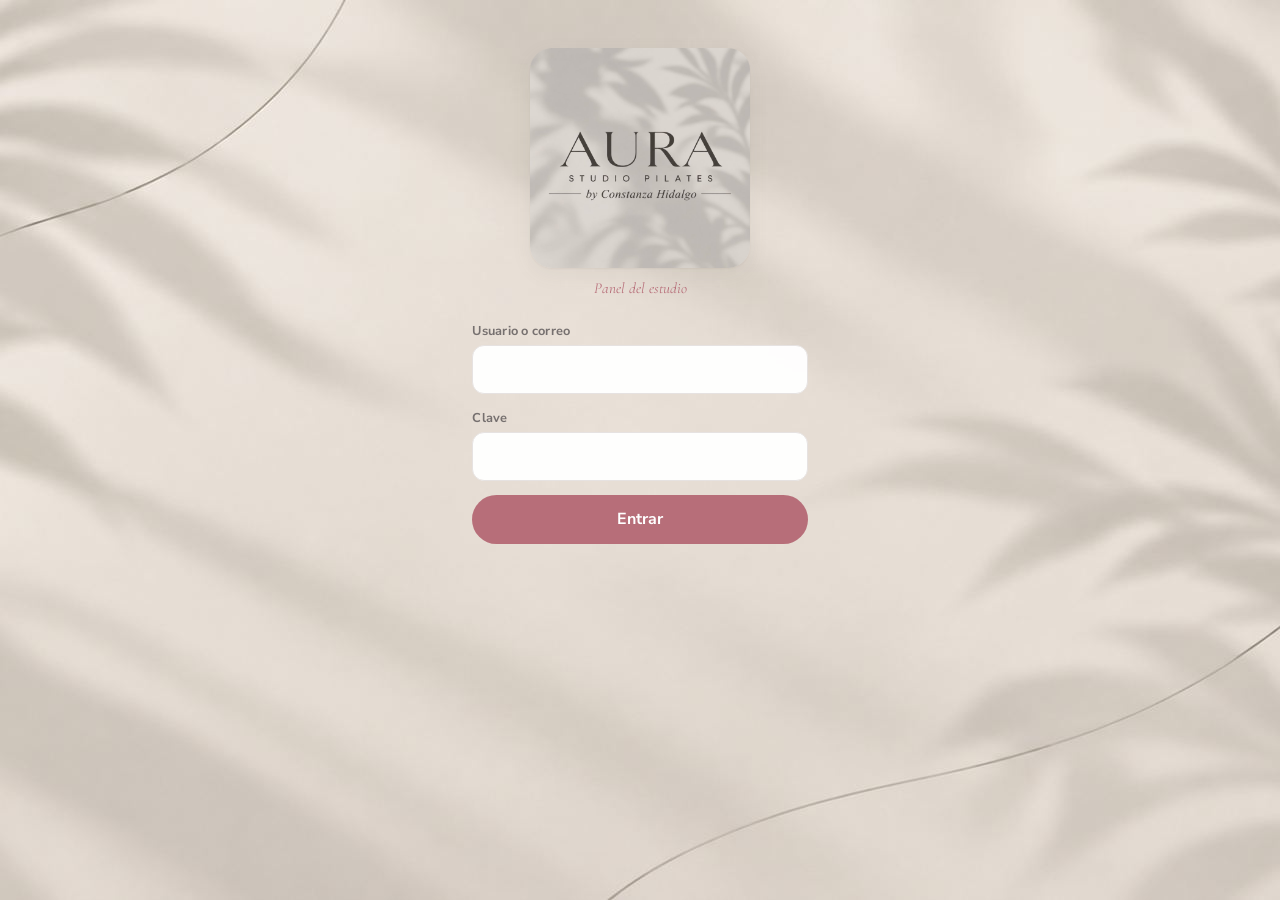
==== panel.html @ 15511e17 "Add files via upload" ====
<!DOCTYPE html>
<html lang="es">
<head>
<meta charset="utf-8">
<meta name="viewport" content="width=device-width, initial-scale=1, viewport-fit=cover">
<title>Panel · Aura Studio Pilates</title>
<meta name="theme-color" content="#B76E79">
<meta name="robots" content="noindex">
<link rel="icon" href="icon-192.png">
<link rel="apple-touch-icon" href="apple-touch-icon.png">
<link rel="preconnect" href="https://fonts.googleapis.com">
<link href="https://fonts.googleapis.com/css2?family=Cormorant+Garamond:ital,wght@0,500;0,600;1,500&family=Nunito+Sans:opsz,wght@6..12,400;6..12,700;6..12,800&display=swap" rel="stylesheet">
<link rel="stylesheet" href="aura.css">
<style>
  .barra-sup { background: #fff; border-bottom: 1px solid var(--linea); position: sticky; top: 0; z-index: 10; }
  .barra-sup .in { max-width: 1040px; margin: 0 auto; display: flex; align-items: center; gap: .8rem; padding: .6rem 1.1rem; }
  .barra-sup .marca { text-align: left; flex: none; }
  .barra-sup .marca .aura { font-size: 1.3rem; padding-left: 0; }
  .barra-sup .marca .studio { font-size: .48rem; padding-left: 0; }
  .pestanas { display: flex; gap: .2rem; margin-left: auto; overflow-x: auto; scrollbar-width: none; }
  .pestanas::-webkit-scrollbar { display: none; }
  .pestanas button { border: 0; background: none; padding: .5rem .8rem; border-radius: 999px; font-weight: 800; color: var(--suave); cursor: pointer; white-space: nowrap; }
  .pestanas button.activo { background: var(--lavanda); color: var(--morado-osc); }
  .cuerpo { max-width: 1040px; margin: 0 auto; padding: 1.1rem 1.1rem 3rem; }
  .nav-dia { display: flex; align-items: center; gap: .6rem; margin-bottom: 1rem; flex-wrap: wrap; }
  .nav-dia h1 { font-size: 1.8rem; flex: 1; min-width: 200px; }
  .redondo { width: 40px; height: 40px; border-radius: 50%; border: 0; background: #fff; box-shadow: var(--sombra); cursor: pointer; font-size: 1.1rem; color: var(--morado); }
  .resumen { display: grid; grid-template-columns: repeat(auto-fit, minmax(150px, 1fr)); gap: .7rem; margin-bottom: 1.1rem; }
  .resumen .tarjeta { padding: .9rem 1rem; }
  .resumen .n { font-family: var(--serif); font-size: 1.9rem; font-weight: 600; line-height: 1.05; color: var(--morado); }
  .resumen .n.neg { color: var(--alerta); }
  .resumen .t { font-size: .78rem; color: var(--suave); font-weight: 700; }
  .grilla { display: grid; grid-template-columns: repeat(auto-fill, minmax(300px, 1fr)); gap: .9rem; }
  .cl-cab { display: flex; justify-content: space-between; align-items: center; margin-bottom: .6rem; }
  .cl-cab .h { font-family: var(--serif); font-size: 1.5rem; font-weight: 600; }
  .persona { display: flex; align-items: center; gap: .6rem; padding: .6rem 0; border-top: 1px solid var(--linea); }
  .persona .datos { flex: 1; min-width: 0; }
  .persona .nom { font-weight: 800; font-size: .92rem; cursor: pointer; }
  .persona .flags { display: flex; flex-wrap: wrap; gap: .25rem; margin-top: .2rem; }
  .asis { display: flex; gap: .25rem; }
  .asis button { width: 34px; height: 34px; border-radius: 10px; border: 1.5px solid var(--linea); background: #fff; cursor: pointer; font-weight: 800; color: var(--suave); }
  .asis button.si.on { background: var(--salvia); border-color: var(--salvia); color: #fff; }
  .asis button.no.on { background: var(--alerta); border-color: var(--alerta); color: #fff; }
  .persona.tardia { opacity: .55; }
  .mini { font-size: .8rem; color: var(--suave); }
  .acciones { display: flex; gap: .4rem; flex-wrap: wrap; margin-top: .7rem; }
  .barra-acc { display: flex; gap: .5rem; flex-wrap: wrap; margin-bottom: 1rem; }
  .buscar { display: flex; gap: .6rem; margin-bottom: 1rem; }
  table.tabla { width: 100%; border-collapse: collapse; background: #fff; border-radius: 16px; overflow: hidden; box-shadow: var(--sombra); font-size: .9rem; }
  .tabla th { text-align: left; font-size: .72rem; letter-spacing: .05em; text-transform: uppercase; color: var(--suave); padding: .7rem .8rem; background: #FAF9F9; }
  .tabla td { padding: .65rem .8rem; border-top: 1px solid var(--linea); vertical-align: middle; }
  .tabla td.num, .tabla th.num { text-align: right; white-space: nowrap; }
  .tabla tr.fila { cursor: pointer; }
  .tabla tr.fila:hover td { background: #FCF6F7; }
  .tabla .quien { display: flex; align-items: center; gap: .55rem; }
  @media (max-width: 640px) { .tabla .opc { display: none; } .resumen .n { font-size: 1.5rem; } .nav-dia h1 { font-size: 1.5rem; } }
  .entrar { max-width: 380px; margin: 0 auto; padding: 3rem 1.4rem; }
  .modal h3 { font-size: 1.6rem; margin-bottom: .3rem; }
  .modal .sub { color: var(--suave); font-size: .9rem; margin-bottom: 1rem; }
  .dato { display: flex; justify-content: space-between; gap: 1rem; padding: .55rem 0; border-bottom: 1px solid var(--linea); font-size: .9rem; }
  .dato span:first-child { color: var(--suave); }
  .bloque-f { margin-top: 1.1rem; }
  .bloque-f h4, h2.sec { margin: 0 0 .5rem; font-family: var(--sans); font-size: .78rem; letter-spacing: .06em; text-transform: uppercase; color: var(--suave); font-weight: 800; }
  h2.sec { margin: 1.6rem 0 .7rem; }
  .salud { background: #F7E4DE; color: var(--alerta); border-radius: 12px; padding: .6rem .8rem; font-size: .88rem; }
  .dos { display: grid; grid-template-columns: 1fr 1fr; gap: 1rem; }
  @media (max-width: 760px) { .dos { grid-template-columns: 1fr; } }
  .prod { display: flex; gap: .8rem; align-items: center; }
  .prod .img { width: 64px; height: 64px; border-radius: 14px; background: var(--lavanda) center/cover; flex: none; display: grid; place-items: center; color: var(--morado); font-weight: 800; }
  .prod .img.con-foto { color: transparent; }
  .graf { width: 100%; height: auto; display: block; }
  .leyenda { display: flex; gap: 1rem; font-size: .8rem; color: var(--suave); margin-top: .4rem; }
  .leyenda i { display: inline-block; width: 10px; height: 10px; border-radius: 3px; margin-right: .35rem; vertical-align: -1px; }
  .hor-dia { margin-bottom: .9rem; }
  .hor-dia b { display: block; margin-bottom: .35rem; }
  .pill { display: inline-flex; align-items: center; gap: .3rem; background: var(--lavanda); color: var(--morado-osc); border-radius: 999px; padding: .3rem .4rem .3rem .75rem; margin: 0 .3rem .35rem 0; font-weight: 800; font-size: .85rem; }
  .pill button { border: 0; background: rgba(255,255,255,.7); color: var(--alerta); width: 22px; height: 22px; border-radius: 50%; cursor: pointer; font-weight: 800; }
  .soporte-flot { position: fixed; right: 16px; bottom: 16px; z-index: 30; box-shadow: 0 6px 20px rgba(0,0,0,.15); }
  #prev-ig { width: 100%; border-radius: 12px; box-shadow: var(--sombra); }
</style>
<script src="config.js"></script>
<script src="core.js"></script>
<script src="api.js"></script>
<script src="nav.js"></script>
</head>
<body>
<div id="demo" class="banda-demo oculto">Panel de demostración · usuario <b>aura</b> · clave <b>1234</b><button onclick="Aura.reiniciarDemo();salir()">Reiniciar</button></div>

<section id="v-entrar" class="entrar oculto">
  <img src="logo.jpg" alt="Aura Studio Pilates" style="display:block;width:220px;max-width:70%;aspect-ratio:1;object-fit:cover;border-radius:22px;margin:0 auto .8rem;box-shadow:var(--sombra)">
  <div class="marca" style="margin-bottom:1.6rem"><div class="by">Panel del estudio</div></div>
  <form id="f-entrar">
    <label class="campo"><span>Usuario o correo</span><input class="entrada" name="correo" type="text" autocapitalize="none" autocorrect="off" required autocomplete="username"></label>
    <label class="campo"><span>Clave</span><input class="entrada" name="clave" type="password" required autocomplete="current-password"></label>
    <button class="btn bloque">Entrar</button>
  </form>
</section>

<div id="v-app" class="oculto">
  <header class="barra-sup"><div class="in">
    <div class="marca"><div class="aura">AURA</div><div class="studio">STUDIO PILATES</div></div>
    <div class="pestanas">
      <button data-t="dia" onclick="tab('dia')">Clases</button>
      <button data-t="alumnas" onclick="tab('alumnas')">Alumnas</button>
      <button data-t="reportes" onclick="tab('reportes')" class="solo-duena">Reportes</button>
      <button data-t="tienda" onclick="tab('tienda')">Tienda y eventos</button>
      <button data-t="ajustes" onclick="tab('ajustes')" class="solo-duena">Ajustes</button>
      <button onclick="miClave()">Mi clave</button>
      <button onclick="salir()" title="Salir">Salir</button>
    </div>
  </div></header>
  <div class="cuerpo" id="cuerpo"></div>
  <a id="soporte" class="btn ws peq soporte-flot no-print" target="_blank">Soporte de la app</a>
</div>
<div id="toast"></div>

<script>
var TK = 'aura_tk_panel', token = localStorage.getItem(TK) || '', rol = localStorage.getItem(TK + '_rol') || '';
var fecha = null, hoy = null, pub = null, alumnasCache = [], mesSel = null, semanaSel = null;
var MESES_L = ['enero', 'febrero', 'marzo', 'abril', 'mayo', 'junio', 'julio', 'agosto', 'septiembre', 'octubre', 'noviembre', 'diciembre'];
var MESES = ['ene', 'feb', 'mar', 'abr', 'may', 'jun', 'jul', 'ago', 'sep', 'oct', 'nov', 'dic'];
var DIAS_L = ['domingo', 'lunes', 'martes', 'miércoles', 'jueves', 'viernes', 'sábado'];
var DIAS_SEM = ['', 'Lunes', 'Martes', 'Miércoles', 'Jueves', 'Viernes', 'Sábado', 'Domingo'];
var $ = function (s) { return document.querySelector(s); };
function esc(t) { return String(t == null ? '' : t).replace(/[&<>"']/g, function (c) { return { '&': '&amp;', '<': '&lt;', '>': '&gt;', '"': '&quot;', "'": '&#39;' }[c]; }); }
function plata(n) { return (n < 0 ? '-$' : '$') + Math.abs(Number(n) || 0).toLocaleString('es-CL'); }
function dObj(f) { var p = f.split('-'); return new Date(Date.UTC(+p[0], +p[1] - 1, +p[2])); }
function fLarga(f) { var d = dObj(f); return DIAS_L[d.getUTCDay()] + ' ' + d.getUTCDate() + ' de ' + MESES_L[d.getUTCMonth()]; }
function fCorta(f) { if (!f) return '—'; var d = dObj(f); return d.getUTCDate() + ' ' + MESES[d.getUTCMonth()]; }
function mayus(t) { return t.charAt(0).toUpperCase() + t.slice(1); }
function nombreMes(m) { var p = m.split('-'); return mayus(MESES_L[+p[1] - 1]) + ' ' + p[0]; }
function sumaMes(m, n) { var p = m.split('-'); var d = new Date(Date.UTC(+p[0], +p[1] - 1 + n, 1)); return d.getUTCFullYear() + '-' + ('0' + (d.getUTCMonth() + 1)).slice(-2); }
function toast(t) { var e = $('#toast'); e.textContent = t; e.classList.add('ver'); clearTimeout(e._t); e._t = setTimeout(function () { e.classList.remove('ver'); }, 3200); }
function api(a, args) { return Aura.llamar(a, args, token).catch(function (e) { if (e.codigo === 'sesion') salir(); toast(e.mensaje || 'Algo salió mal'); throw e; }); }
function modal(html) { var previa = $('#velo'); if (previa) previa.remove(); else AuraNav.modalAbierto(); var v = document.createElement('div'); v.className = 'velo'; v.id = 'velo';
  v.innerHTML = '<div class="modal">' + html + '</div>'; v.addEventListener('click', function (e) { if (e.target === v) cerrarModal(); }); document.body.appendChild(v); Aura.pintarFotos(v, token); }
function cerrarModal() { var v = $('#velo'); if (v) { v.remove(); AuraNav.modalCerrado(); } }
function tel(t) { t = String(t || '').replace(/\D/g, ''); if (t.length === 9) t = '56' + t; return t; }
function ws(t, msg) { return 'https://wa.me/' + tel(t) + '?text=' + encodeURIComponent(msg); }
function iniciales(n) { var p = String(n).split(' '); return (p[0].charAt(0) + (p[1] ? p[1].charAt(0) : '')).toUpperCase(); }
function av(nombre, foto, clase) { return '<span class="av ' + (clase || '') + '" data-foto="' + esc(foto || '') + '">' + iniciales(nombre) + '</span>'; }
function val(id) { var e = document.getElementById(id); return e ? e.value : ''; }
function descargar(nombre, contenido, tipo) {
  var b = contenido instanceof Blob ? contenido : new Blob([contenido], { type: tipo || 'text/plain' });
  var a = document.createElement('a'); a.href = URL.createObjectURL(b); a.download = nombre; document.body.appendChild(a); a.click();
  setTimeout(function () { URL.revokeObjectURL(a.href); a.remove(); }, 500);
}
function csv(filas) {
  return '﻿' + filas.map(function (f) { return f.map(function (c) { c = String(c == null ? '' : c); return /[;"\n]/.test(c) ? '"' + c.replace(/"/g, '""') + '"' : c; }).join(';'); }).join('\r\n');
}

function ir(v) { $('#v-entrar').classList.toggle('oculto', v !== 'entrar'); $('#v-app').classList.toggle('oculto', v !== 'app'); }
function salir() { token = ''; localStorage.removeItem(TK); ir('entrar'); }
$('#f-entrar').addEventListener('submit', function (e) {
  e.preventDefault(); var f = e.target;
  Aura.llamar('entrarPanel', { correo: f.correo.value, clave: f.clave.value }).then(function (r) {
    token = r.token; rol = r.rol; localStorage.setItem(TK, token); localStorage.setItem(TK + '_rol', rol); f.clave.value = ''; empezar();
  }).catch(function (e) { toast(e.mensaje); });
});
var VISTAS = {}, tabActual = null;
AuraNav.mostrar = function (e) { if (token && e.tab) tab(e.tab, true); };
function tab(t, sinHist) {
  if (!sinHist && t !== tabActual) AuraNav.ir({ tab: t });
  tabActual = t;
  document.querySelectorAll('.pestanas button[data-t]').forEach(function (b) { b.classList.toggle('activo', b.dataset.t === t); });
  window.scrollTo(0, 0); VISTAS[t]();
}
function refrescarPub() { return Aura.llamar('publico').then(function (p) { pub = p; hoy = p.hoy; $('#soporte').href = ws(p.soporte, 'Hola Matías, tengo un problema con la app de Aura: '); }); }
function empezar() {
  ir('app');
  document.querySelectorAll('.solo-duena').forEach(function (b) { b.classList.toggle('oculto', rol !== 'dueña'); });
  refrescarPub().then(function () { fecha = fecha || hoy; mesSel = mesSel || hoy.slice(0, 7); tabActual = 'dia'; AuraNav.base({ tab: 'dia' }); tab('dia', true); });
}

function miClave() {
  modal('<h3>Mi clave</h3><p class="sub">Cambia tu clave del panel. Si quieres, también tu usuario corto para entrar.</p>' +
    '<label class="campo"><span>Usuario (opcional)</span><input class="entrada" id="mc-u" autocapitalize="none" placeholder="aura"></label>' +
    '<label class="campo"><span>Clave actual</span><input class="entrada" id="mc-a" type="password" autocomplete="current-password"></label>' +
    '<div class="fila2"><label class="campo"><span>Clave nueva</span><input class="entrada" id="mc-n" type="password" autocomplete="new-password"></label>' +
    '<label class="campo"><span>Repite la nueva</span><input class="entrada" id="mc-r" type="password" autocomplete="new-password"></label></div>' +
    '<div class="acciones"><button class="btn claro" onclick="cerrarModal()">Cancelar</button><button class="btn" onclick="guardarClave()">Guardar</button></div>');
}
function guardarClave() {
  if (val('mc-n') !== val('mc-r')) return toast('Las claves nuevas no coinciden');
  var args = { actual: val('mc-a'), nueva: val('mc-n') };
  if (val('mc-u').trim()) args.usuario = val('mc-u');
  api('cambiarClave', args).then(function () { cerrarModal(); toast('Clave actualizada'); });
}

/* =================== CLASES =================== */
function moverDia(n) { fecha = Aura.util.sumarDias(fecha, n); VISTAS.dia(); }
VISTAS.dia = function () {
  var c = $('#cuerpo');
  c.innerHTML = '<div class="nav-dia"><button class="redondo" onclick="moverDia(-1)">‹</button><h1>' + (fecha === hoy ? 'Hoy, ' + fLarga(fecha) : mayus(fLarga(fecha))) + '</h1>' +
    (fecha !== hoy ? '<button class="btn claro peq" onclick="fecha=hoy;VISTAS.dia()">Hoy</button>' : '') + '<button class="redondo" onclick="moverDia(1)">›</button></div>' +
    '<div class="barra-acc"><button class="btn claro peq" onclick="abrirIG()">Horario para Instagram</button><button class="btn borde peq" onclick="feriadoDia()">Suspender el día (feriado)</button>' +
    '<button class="btn borde peq" onclick="avisoTodas()">Enviar correo a todas</button></div><div id="dia-c"><div class="cargando">Cargando…</div></div>';
  api('dia', { fecha: fecha }).then(function (d) {
    var total = 0, cupos = 0, cumple = [];
    d.clases.forEach(function (k) { if (k.estado !== 'feriado') { total += k.ocupados; cupos += k.cupos; }
      k.lista.forEach(function (p) { if (p.cumple && cumple.indexOf(p.nombre) < 0) cumple.push(p.nombre); }); });
    var h = '<div class="resumen"><div class="tarjeta"><div class="n">' + d.clases.length + '</div><div class="t">clases</div></div>' +
      '<div class="tarjeta"><div class="n">' + total + '</div><div class="t">reservas</div></div>' +
      '<div class="tarjeta"><div class="n">' + (cupos ? Math.round(total / cupos * 100) : 0) + '%</div><div class="t">ocupación</div></div></div>';
    if (cumple.length) h += '<div class="tarjeta" style="background:var(--rosa-claro);color:var(--rosa);margin-bottom:1rem">🎂 De cumpleaños: <b>' + cumple.map(esc).join(', ') + '</b> · salúdala en la clase</div>';
    if (!d.clases.length) h += '<div class="tarjeta vacio">No hay clases este día.</div>';
    h += '<div class="grilla">' + d.clases.map(tarjetaClase).join('') + '</div>';
    $('#dia-c').innerHTML = h; Aura.pintarFotos($('#dia-c'), token);
  });
};
function tarjetaClase(k) {
  var sus = k.estado === 'feriado';
  var h = '<div class="tarjeta"><div class="cl-cab"><div><div class="h">' + k.inicio + '</div><div class="mini">' + esc(k.tipo) + ' · hasta ' + k.fin + '</div></div>' +
    (sus ? '<span class="chip gris">Suspendida</span>' : '<span class="chip' + (k.ocupados >= k.cupos ? ' rosa' : ' salvia') + '">' + k.ocupados + '/' + k.cupos + '</span>') + '</div>';
  if (sus) h += '<p class="mini">' + esc(k.motivo) + '</p>';
  if (!k.lista.length && !sus) h += '<p class="mini" style="padding:.4rem 0">Sin reservas todavía.</p>';
  k.lista.forEach(function (p) {
    var flags = '';
    if (p.primera) flags += '<span class="chip">Primera vez</span>';
    if (p.sin_plan) flags += '<span class="chip alerta">Sin plan</span>';
    else if (p.saldo <= 1) flags += '<span class="chip rosa">Le queda ' + p.saldo + '</span>';
    if (p.cumple) flags += '<span class="chip rosa">🎂 Cumpleaños</span>';
    if (p.estado === 'tardía') flags += '<span class="chip gris">Canceló tarde</span>';
    h += '<div class="persona' + (p.estado === 'tardía' ? ' tardia' : '') + '">' + av(p.nombre, p.foto) + '<div class="datos"><div class="nom" onclick="ficha(\'' + p.alumna_id + '\')">' + esc(p.nombre) + '</div>' +
      (p.salud ? '<div class="mini" style="color:var(--alerta)">⚠ ' + esc(p.salud) + '</div>' : '') + '<div class="flags">' + flags + '</div></div>' +
      (p.estado === 'tardía' ? '' : '<div class="asis"><button class="si' + (p.estado === 'asistió' ? ' on' : '') + '" title="Asistió" onclick="marcar(\'' + p.reserva_id + '\',\'' + (p.estado === 'asistió' ? 'reservada' : 'asistió') + '\')">✓</button>' +
      '<button class="no' + (p.estado === 'faltó' ? ' on' : '') + '" title="Faltó" onclick="marcar(\'' + p.reserva_id + '\',\'' + (p.estado === 'faltó' ? 'reservada' : 'faltó') + '\')">✕</button></div>') + '</div>';
  });
  if (k.espera.length) h += '<div class="mini" style="margin-top:.6rem"><b>Lista de espera:</b> ' + k.espera.map(function (e, i) {
    return (i + 1) + '. <a target="_blank" href="' + ws(e.telefono, 'Hola ' + String(e.nombre).split(' ')[0] + ', se liberó un cupo en la clase de las ' + k.inicio + '. ¿Lo quieres?') + '">' + esc(e.nombre) + '</a>';
  }).join(' · ') + '</div>';
  h += '<div class="acciones">' + (sus ? '<button class="btn claro peq" onclick="reabrir(\'' + k.id + '\')">Reabrir clase</button>' :
    '<button class="btn claro peq" onclick="agregar(\'' + k.id + '\')">+ Agregar alumna</button><button class="btn borde peq" onclick="suspender(\'' + k.id + '\')">Suspender</button>') + '</div></div>';
  return h;
}
function marcar(id, estado) { api('asistencia', { reserva_id: id, estado: estado }).then(VISTAS.dia); }
function suspender(id) {
  modal('<h3>Suspender clase</h3><p class="sub">' + id.replace('T', ' · ') + '. Se cancelan las reservas, se devuelven las clases y les llega un correo.</p>' +
    '<label class="campo"><span>Motivo (lo ven las alumnas)</span><input class="entrada" id="motivo" value="Clase suspendida"></label>' +
    '<div class="acciones"><button class="btn claro" onclick="cerrarModal()">Volver</button><button class="btn rosa" onclick="api(\'cancelarClase\',{clase_id:\'' + id + '\',motivo:val(\'motivo\')}).then(function(r){cerrarModal();toast(\'Clase suspendida · \'+r.devueltas+\' clases devueltas\');VISTAS.dia()})">Suspender</button></div>');
}
function feriadoDia() {
  modal('<h3>Suspender el día</h3><p class="sub">' + mayus(fLarga(fecha)) + '. Se suspenden todas las clases, se devuelven las clases a las alumnas y les llega un correo.</p>' +
    '<label class="campo"><span>Motivo</span><input class="entrada" id="motivo" value="Feriado"></label>' +
    '<div class="acciones"><button class="btn claro" onclick="cerrarModal()">Volver</button><button class="btn rosa" onclick="api(\'cancelarDia\',{fecha:fecha,motivo:val(\'motivo\')}).then(function(r){cerrarModal();toast(r.clases+\' clases suspendidas · \'+r.devueltas+\' devueltas\');VISTAS.dia()})">Suspender el día</button></div>');
}
function avisoTodas() {
  modal('<h3>Correo a todas las alumnas</h3><p class="sub">Les llega a todas las alumnas activas con correo. Úsalo si no habrá clases, cambios de horario o novedades.</p>' +
    '<label class="campo"><span>Asunto</span><input class="entrada" id="as" placeholder="Hoy no hay clases"></label>' +
    '<label class="campo"><span>Mensaje</span><textarea class="entrada" id="tx" style="min-height:120px"></textarea></label>' +
    '<div class="acciones"><button class="btn claro" onclick="cerrarModal()">Volver</button><button class="btn" onclick="api(\'avisoGeneral\',{asunto:val(\'as\'),texto:val(\'tx\')}).then(function(r){cerrarModal();toast(\'Correo enviado a \'+r.enviados+\' alumnas\')})">Enviar</button></div>');
}
function reabrir(id) { api('reabrirClase', { clase_id: id }).then(VISTAS.dia); }
function agregar(cid) {
  cargarAlumnas().then(function () {
    modal('<h3>Agregar a la clase</h3><p class="sub">' + cid.replace('T', ' · ') + '</p><input class="entrada" id="q" placeholder="Buscar por nombre o RUT" oninput="filtrarAgregar(\'' + cid + '\')"><div id="res" style="margin-top:.6rem;max-height:50vh;overflow:auto"></div>');
    filtrarAgregar(cid); $('#q').focus();
  });
}
function filtrarAgregar(cid) {
  var q = $('#q').value.toLowerCase();
  $('#res').innerHTML = alumnasCache.filter(function (a) { return a.estado !== 'inactiva' && (a.nombre.toLowerCase().indexOf(q) >= 0 || String(a.rut).indexOf(q) >= 0); }).slice(0, 30).map(function (a) {
    return '<div class="persona">' + av(a.nombre, a.foto) + '<div class="datos"><div class="nom">' + esc(a.nombre) + '</div><div class="mini">Saldo ' + a.saldo + '</div></div><button class="btn peq" onclick="api(\'reservarPor\',{alumna_id:\'' + a.id + '\',clase_id:\'' + cid + '\'}).then(function(r){cerrarModal();toast(r.sin_plan?\'Agregada (queda sin plan)\':\'Agregada\');VISTAS.dia()})">Agregar</button></div>';
  }).join('') || '<p class="vacio">Sin resultados</p>';
  Aura.pintarFotos($('#res'), token);
}

/* ----- Horario para Instagram ----- */
function abrirIG() {
  semanaSel = semanaSel || Aura.util.sumarDias(fecha, 1 - ((dObj(fecha).getUTCDay() + 6) % 7 + 1));
  modal('<h3>Horario para Instagram</h3><p class="sub">Imagen lista para publicar en el feed o en historias.</p>' +
    '<div class="acciones" style="margin:0 0 .8rem"><button class="btn claro peq" onclick="semanaSel=Aura.util.sumarDias(semanaSel,-7);dibujarIG()">‹ Semana anterior</button><button class="btn claro peq" onclick="semanaSel=Aura.util.sumarDias(semanaSel,7);dibujarIG()">Semana siguiente ›</button></div>' +
    '<div class="fila2"><select class="entrada" id="ig-fmt" onchange="dibujarIG()"><option value="feed">Feed 4:5</option><option value="story">Historia 9:16</option></select>' +
    '<select class="entrada" id="ig-cup" onchange="dibujarIG()"><option value="si">Mostrar cupos libres</option><option value="no">Solo horarios</option></select></div>' +
    '<canvas id="ig" class="oculto"></canvas><img id="prev-ig" style="margin-top:.8rem" alt="Vista previa">' +
    '<div class="acciones"><button class="btn" onclick="descargarIG()">Descargar imagen</button><button class="btn claro" onclick="cerrarModal()">Cerrar</button></div>');
  dibujarIG();
}
function dibujarIG() {
  api('semana', { desde: semanaSel }).then(function (sem) {
    var story = val('ig-fmt') === 'story', cup = val('ig-cup') === 'si';
    var W = 1080, H = story ? 1920 : 1350, cv = $('#ig'), x = cv.getContext('2d');
    cv.width = W; cv.height = H;
    var serif = '"Cormorant Garamond", Georgia, serif', sans = '"Nunito Sans", Arial, sans-serif';
    x.fillStyle = '#F4F3F2'; x.fillRect(0, 0, W, H);
    x.fillStyle = '#F8ECEE'; x.beginPath(); x.arc(W - 120, 110, 260, 0, 7); x.fill();
    x.beginPath(); x.arc(90, H - 60, 200, 0, 7); x.fill();
    var y0 = story ? 210 : 120;
    x.fillStyle = '#34302D'; x.textAlign = 'center';
    x.font = '500 92px ' + serif; espaciado(x, 'AURA', W / 2, y0, 26);
    x.font = '700 22px ' + sans; x.fillStyle = '#76706F'; espaciado(x, 'STUDIO PILATES', W / 2, y0 + 44, 9);
    var dias = sem.filter(function (d) { return d.clases.length; });
    var f1 = dObj(sem[0].fecha), f2 = dObj(sem[6].fecha);
    x.fillStyle = '#B76E79'; x.font = 'italic 500 54px ' + serif;
    x.fillText('Horario ' + f1.getUTCDate() + ' al ' + f2.getUTCDate() + ' de ' + MESES_L[f2.getUTCMonth()], W / 2, y0 + 125);
    var top = y0 + 175, bottom = H - (story ? 260 : 150), cols = Math.min(3, dias.length || 1), filas = Math.ceil(dias.length / cols);
    var gap = 22, cw = (W - 120 - gap * (cols - 1)) / cols, ch = (bottom - top - gap * (filas - 1)) / Math.max(1, filas);
    dias.forEach(function (d, i) {
      var cx = 60 + (i % cols) * (cw + gap), cy = top + Math.floor(i / cols) * (ch + gap);
      x.fillStyle = '#FFFFFF'; redondear(x, cx, cy, cw, ch, 28); x.fill();
      var fd = dObj(d.fecha);
      x.fillStyle = '#B76E79'; x.textAlign = 'left'; x.font = '800 30px ' + sans;
      x.fillText(mayus(DIAS_L[fd.getUTCDay()]) + ' ' + fd.getUTCDate(), cx + 26, cy + 50);
      var lh = Math.min(story ? 88 : 54, (ch - 80) / Math.max(1, d.clases.length));
      d.clases.forEach(function (k, j) {
        var yy = cy + (story ? 112 : 98) + j * lh;
        x.textAlign = 'left'; x.fillStyle = k.estado === 'feriado' ? '#B8AEB3' : '#34302D'; x.font = '600 ' + Math.min(story ? 50 : 40, lh * .78) + 'px ' + serif;
        x.fillText(k.inicio, cx + 26, yy);
        if (k.estado === 'feriado') { x.textAlign = 'right'; x.font = '700 20px ' + sans; x.fillStyle = '#B8AEB3'; x.fillText('Sin clase', cx + cw - 24, yy - 6); }
        else if (cup) {
          x.textAlign = 'right'; x.font = '800 ' + (story ? 23 : 20) + 'px ' + sans;
          x.fillStyle = k.libres ? '#4F6A4A' : '#9B5867';
          x.fillText(k.libres ? k.libres + (k.libres === 1 ? ' cupo' : ' cupos') : 'Completa', cx + cw - 24, yy - 6);
        }
      });
    });
    x.textAlign = 'center'; x.fillStyle = '#34302D'; x.font = '800 30px ' + sans;
    x.fillText('Reserva en la app de Aura', W / 2, H - (story ? 170 : 82));
    x.font = '600 24px ' + sans; x.fillStyle = '#76706F';
    x.fillText('@' + (pub.instagram || '') + '  ·  WhatsApp +' + String(pub.whatsapp).replace(/^(\d{2})(\d)(\d{4})(\d{4})$/, '$1 $2 $3 $4'), W / 2, H - (story ? 128 : 44));
    $('#prev-ig').src = cv.toDataURL('image/png');
  });
}
function espaciado(x, t, cx, y, sp) { var w = 0, ws = []; for (var i = 0; i < t.length; i++) { ws.push(x.measureText(t[i]).width); w += ws[i]; } w += sp * (t.length - 1);
  var a = x.textAlign; x.textAlign = 'left'; var px = cx - w / 2; for (i = 0; i < t.length; i++) { x.fillText(t[i], px, y); px += ws[i] + sp; } x.textAlign = a; }
function redondear(x, a, b, w, h, r) { x.beginPath(); x.moveTo(a + r, b); x.arcTo(a + w, b, a + w, b + h, r); x.arcTo(a + w, b + h, a, b + h, r); x.arcTo(a, b + h, a, b, r); x.arcTo(a, b, a + w, b, r); x.closePath(); }
function descargarIG() { $('#ig').toBlob(function (b) { descargar('aura-horario-' + semanaSel + '.png', b); }); }

/* =================== ALUMNAS =================== */
function cargarAlumnas() { return api('alumnas').then(function (l) { alumnasCache = l; return l; }); }
VISTAS.alumnas = function () {
  $('#cuerpo').innerHTML = '<div class="nav-dia"><h1>Alumnas</h1><button class="btn claro peq" onclick="importarLista()">Importar lista</button><button class="btn peq" onclick="nuevaAlumna()">+ Nueva alumna</button></div><div class="buscar"><input class="entrada" id="qa" placeholder="Buscar por nombre, RUT o teléfono" oninput="pintarAlumnas()"></div><div id="tabla"><div class="cargando">Cargando…</div></div>';
  cargarAlumnas().then(pintarAlumnas);
};
function pintarAlumnas() {
  var q = (val('qa') || '').toLowerCase();
  var l = alumnasCache.filter(function (a) { return (a.nombre + ' ' + a.rut + ' ' + a.telefono).toLowerCase().indexOf(q) >= 0; });
  var activas = alumnasCache.filter(function (a) { return a.saldo > 0; }).length;
  $('#tabla').innerHTML = '<p class="mini" style="margin:-.4rem 0 .8rem">' + alumnasCache.length + ' alumnas · ' + activas + ' con plan activo</p>' +
    '<table class="tabla"><thead><tr><th>Nombre</th><th class="num">Saldo</th><th class="opc">Vence</th><th class="opc">Teléfono</th></tr></thead><tbody>' +
    l.map(function (a) {
      return '<tr class="fila" onclick="ficha(\'' + a.id + '\')"><td><div class="quien">' + av(a.nombre, a.foto, 'm') + '<span><b>' + esc(a.nombre) + '</b>' + (a.estado === 'inactiva' ? ' <span class="chip gris">inactiva</span>' : '') +
        (a.deudas ? ' <span class="chip alerta">debe ' + a.deudas + '</span>' : '') + '</span></div></td><td class="num">' + a.saldo + '</td><td class="opc">' + fCorta(a.vence) + '</td><td class="opc">' + esc(a.telefono) + '</td></tr>';
    }).join('') + '</tbody></table>';
  Aura.pintarFotos($('#tabla'), token);
}
function importarLista() {
  modal('<h3>Importar alumnas</h3><p class="sub">Una alumna por línea: <b>Nombre; correo; plan; clases que le quedan; fecha de inicio (AAAA-MM-DD)</b>. Solo el correo es obligatorio. ' +
    'El plan cuenta como saldo que traía, no como venta nueva.</p>' +
    '<label class="btn claro peq" style="margin-bottom:.6rem;cursor:pointer">Subir archivo (.txt, .csv o Excel)<input type="file" accept=".txt,.csv,.xlsx,.xls,text/plain,text/csv" style="display:none" onchange="leerArchivo(this)"></label>' +
    '<textarea class="entrada" id="imp-t" style="min-height:220px;font-size:.85rem" placeholder="Antonia Rojo; anto.b.rojo19@gmail.com; Equilibrio; 7; 2026-11-23\nCarla Tapia; ctapia.c@hotmail.com"></textarea>' +
    '<label class="campo" style="margin-top:.8rem"><span>PIN inicial para todas</span><input class="entrada" id="imp-p" inputmode="numeric" maxlength="4" value="1234"></label>' +
    '<label class="check"><input type="checkbox" id="imp-m" checked><span>Mandarle a cada una un correo de bienvenida con el link de la app y su PIN</span></label>' +
    '<p class="mini" id="imp-n"></p><div class="acciones"><button class="btn claro" onclick="cerrarModal()">Cancelar</button><button class="btn" onclick="hacerImport()">Importar</button></div>');
  $('#imp-t').addEventListener('input', function () { $('#imp-n').textContent = leerLista().length + ' alumnas detectadas'; });
}
function leerArchivo(input) {
  var f = input.files[0]; if (!f) return;
  var poner = function (lineas) {
    var t = $('#imp-t'); t.value = (t.value.trim() ? t.value.trim() + '\n' : '') + lineas.join('\n');
    t.dispatchEvent(new Event('input')); toast(leerLista().length + ' alumnas leídas del archivo');
  };
  var filaATexto = function (fila) {
    return fila.map(function (c) {
      if (c instanceof Date) return c.toISOString().slice(0, 10);
      return String(c == null ? '' : c).replace(/;/g, ',').trim();
    }).join('; ').replace(/(;\s*)+$/, '');
  };
  if (/\.xlsx?$/i.test(f.name)) {
    var usar = function () {
      f.arrayBuffer().then(function (buf) {
        var wb = XLSX.read(buf, { type: 'array', cellDates: true }), filas = [];
        wb.SheetNames.forEach(function (n) { filas = filas.concat(XLSX.utils.sheet_to_json(wb.Sheets[n], { header: 1, raw: true })); });
        poner(filas.filter(function (r) { return r.some(function (c) { return String(c).indexOf('@') > 0; }); }).map(filaATexto));
      }).catch(function () { toast('No se pudo leer el Excel'); });
    };
    if (window.XLSX) return usar();
    var sc = document.createElement('script'); sc.src = 'https://cdn.jsdelivr.net/npm/xlsx@0.18.5/dist/xlsx.full.min.js';
    sc.onload = usar; sc.onerror = function () { toast('No se pudo cargar el lector de Excel. Guárdalo como .csv y súbelo.'); };
    document.head.appendChild(sc); return;
  }
  var r = new FileReader();
  r.onload = function () {
    var texto = String(r.result).replace(/^\ufeff/, '');
    poner(texto.split(/\r?\n/).filter(function (l) { return l.indexOf('@') > 0; }).map(function (l) {
      return /\.csv$/i.test(f.name) && l.indexOf(';') < 0 ? l.split(/,|\t/).map(function (c) { return c.replace(/^"|"$/g, '').trim(); }).join('; ') : l.trim();
    }));
  };
  r.readAsText(f, 'utf-8');
}
function leerLista() {
  return val('imp-t').split(/\n+/).map(function (l) {
    var c = l.split(/[;\t]/).map(function (x) { return x.trim(); });
    var i = c.findIndex(function (x) { return x.indexOf('@') > 0; });
    if (i < 0) return null;
    var nombre = i > 0 ? c[0] : '', resto = c.slice(i + 1);
    return { nombre: nombre, correo: c[i], plan: resto[0] || '', libres: resto[1] || '', inicio: resto[2] || '' };
  }).filter(Boolean);
}
function hacerImport() {
  var lista = leerLista(); if (!lista.length) return toast('No encontré correos en la lista');
  var link = location.href.replace(/panel\.html.*$/, '');
  toast('Importando ' + lista.length + ' alumnas…');
  api('importarAlumnas', { lista: lista, avisar: $('#imp-m').checked, link: link, pin: val('imp-p') }).then(function (r) {
    window._imp = r;
    var ok = r.filter(function (x) { return x.estado === 'creada'; }).length;
    modal('<h3>' + ok + ' alumnas importadas</h3><p class="sub">' + (r.some(function (x) { return x.enviado; }) ? 'Se les envió un correo con el link y su PIN. ' : '') + 'Descarga la lista para tener los PIN a mano.</p>' +
      '<div style="max-height:50vh;overflow:auto">' + tabla(['Alumna', 'PIN', 'Plan', 'Estado'], r.map(function (x) {
        return ['<b>' + esc(x.nombre) + '</b><div class="mini">' + esc(x.correo) + '</div>', x.pin || '—', esc(x.plan || '—'), x.estado === 'creada' ? '<span class="chip salvia">creada</span>' : '<span class="chip gris">' + esc(x.estado) + '</span>'];
      })) + '</div><div class="acciones"><button class="btn" onclick="descargar(\'aura-alumnas-importadas.csv\',csv([[\'Nombre\',\'Correo\',\'PIN\',\'Plan\',\'Estado\']].concat(window._imp.map(function(x){return [x.nombre,x.correo,x.pin||\'\',x.plan||\'\',x.estado]}))),\'text/csv\')">Descargar lista con PIN</button>' +
      '<button class="btn claro" onclick="cerrarModal();VISTAS.alumnas()">Listo</button></div>');
  });
}
function nuevaAlumna() {
  modal('<h3>Nueva alumna</h3><p class="sub">Entra a la app con su RUT o correo y el PIN que le pongas. Después lo puede cambiar.</p>' +
    '<label class="campo"><span>Nombre y apellido</span><input class="entrada" id="na-n"></label>' +
    '<div class="fila2"><label class="campo"><span>RUT</span><input class="entrada" id="na-r" placeholder="12.345.678-9"></label><label class="campo"><span>Teléfono</span><input class="entrada" id="na-t" inputmode="tel"></label></div>' +
    '<label class="campo"><span>Correo</span><input class="entrada" id="na-c" type="email"></label>' +
    '<div class="fila2"><label class="campo"><span>Cumpleaños (DD-MM)</span><input class="entrada" id="na-f" placeholder="14-03"></label><label class="campo"><span>PIN inicial</span><input class="entrada" id="na-p" inputmode="numeric" maxlength="4" value="1234"></label></div>' +
    '<label class="campo"><span>Salud (lesiones, embarazo…)</span><textarea class="entrada" id="na-s"></textarea></label>' +
    '<div class="acciones"><button class="btn claro" onclick="cerrarModal()">Cancelar</button><button class="btn" onclick="crearAlumna()">Crear alumna</button></div>');
}
function crearAlumna() {
  var d = { nombre: val('na-n'), rut: val('na-r'), telefono: val('na-t'), correo: val('na-c'), fecha_nacimiento: val('na-f'), pin: val('na-p'), obs_salud: val('na-s') };
  api('crearAlumna', d).then(function (r) {
    var link = location.href.replace(/panel\.html.*$/, '');
    modal('<h3>Alumna creada</h3><p class="sub">Mándale sus datos de ingreso:</p>' +
      '<a class="btn ws bloque" target="_blank" href="' + ws(d.telefono, 'Hola ' + d.nombre.split(' ')[0] + '! Ya tienes tu cuenta en la app de Aura 💜\nEntra aquí: ' + link + '\nUsuario: ' + (d.rut || d.correo) + '\nPIN: ' + d.pin + '\nPuedes cambiar el PIN en tu perfil.') + '">Enviar por WhatsApp</a>' +
      '<button class="btn claro bloque" style="margin-top:.6rem" onclick="ficha(\'' + r.id + '\')">Ver ficha y cargar plan</button>');
    if (val('qa') !== undefined) cargarAlumnas().then(function () { if ($('#tabla')) pintarAlumnas(); });
  });
}
function ficha(id) {
  api('ficha', { id: id }).then(function (f) {
    var a = f.alumna, EST = { 'asistió': 'Asistió', 'faltó': 'Faltó', 'tardía': 'Canceló tarde', 'reservada': 'Reservada', 'cancelada': 'Cancelada' };
    var h = '<div style="display:flex;gap:1rem;align-items:center;margin-bottom:.8rem"><label class="foto-sub" title="Cambiar foto">' + av(a.nombre, a.foto, 'g') +
      '<span class="lapiz">✎</span><input type="file" accept="image/*" onchange="subirFoto(this,{alumna_id:\'' + a.id + '\'},\'' + a.id + '\')"></label>' +
      '<div><h3 style="margin:0">' + esc(a.nombre) + '</h3><p class="sub" style="margin:.2rem 0 0">Desde ' + fCorta(a.alta) + (a.rut ? ' · ' + esc(a.rut) : '') + '</p></div></div>' +
      '<div class="acciones" style="margin:0 0 .8rem"><a class="btn ws peq" target="_blank" href="' + ws(a.telefono, 'Hola ' + a.nombre.split(' ')[0] + ', ') + '">WhatsApp</a>' +
      (a.correo ? '<a class="btn claro peq" href="mailto:' + esc(a.correo) + '">Correo</a>' : '') + '</div>' +
      '<div class="dato"><span>Saldo</span><b>' + f.saldo + ' clases</b></div>' + (f.deudas ? '<div class="dato"><span>Clases sin plan</span><b style="color:var(--alerta)">' + f.deudas + '</b></div>' : '') +
      '<div class="dato"><span>Teléfono</span><b>' + esc(a.telefono) + '</b></div><div class="dato"><span>Correo</span><b>' + esc(a.correo || '—') + '</b></div>' +
      '<div class="dato"><span>Cumpleaños</span><b>' + (a.fecha_nacimiento ? esc(a.fecha_nacimiento.split('-')[0] + ' de ' + MESES_L[+a.fecha_nacimiento.split('-')[1] - 1]) : '—') + '</b></div>';
    if (a.obs_salud) h += '<div class="bloque-f"><h4>Salud</h4><div class="salud">' + esc(a.obs_salud) + '</div></div>';
    h += '<div class="bloque-f"><h4>Cargar plan</h4><div class="fila2"><select class="entrada" id="cp-plan" onchange="$(\'#cp-monto\').value=this.selectedOptions[0].dataset.p">' +
      f.catalogo.map(function (p) { return '<option value="' + p.id + '" data-p="' + p.precio + '">' + esc(p.nombre) + ' · ' + plata(p.precio) + '</option>'; }).join('') + '</select>' +
      '<select class="entrada" id="cp-medio"><option value="transferencia">Transferencia</option><option value="efectivo">Efectivo</option></select></div>' +
      '<div class="fila2" style="margin-top:.6rem"><input class="entrada" id="cp-monto" inputmode="numeric" value="' + (f.catalogo[0] ? f.catalogo[0].precio : '') + '" placeholder="Monto">' +
      '<button class="btn" onclick="cargarPlan(\'' + a.id + '\')">Activar plan</button></div></div>';
    h += '<div class="bloque-f"><h4>Planes</h4>' + (f.planes.length ? f.planes.slice().reverse().map(function (p) {
      return '<div class="dato"><span>' + esc(p.nombre) + '<br><small>' + fCorta(p.inicio) + ' → ' + (p.vence ? fCorta(p.vence) : 'sin venc.') + '</small></span><b>' + (p.vigente ? p.libres + ' de ' + p.total : (p.vencido ? 'Vencido' : 'Usado')) + '</b></div>';
    }).join('') : '<p class="mini">Sin planes todavía.</p>') + '</div>';
    h += '<div class="bloque-f"><h4>Notas internas</h4><textarea class="entrada" id="notas">' + esc(a.notas) + '</textarea><button class="btn claro peq" style="margin-top:.5rem" onclick="api(\'editarAlumna\',{id:\'' + a.id + '\',notas:val(\'notas\')}).then(function(){toast(\'Guardado\')})">Guardar nota</button></div>';
    h += '<div class="bloque-f"><h4>Últimas clases</h4>' + (f.reservas.length ? f.reservas.slice(0, 10).map(function (r) {
      var p = r.clase_id.split('T'); return '<div class="dato"><span>' + fCorta(p[0]) + ' · ' + p[1] + '</span><b>' + (EST[r.estado] || r.estado) + (r.sin_plan && r.estado !== 'cancelada' ? ' · sin plan' : '') + '</b></div>';
    }).join('') : '<p class="mini">Todavía no reserva.</p>') + '</div>';
    if (f.pagos) h += '<div class="bloque-f"><h4>Pagos</h4>' + (f.pagos.length ? f.pagos.slice().reverse().map(function (p) {
      return '<div class="dato"><span>' + fCorta(p.fecha) + ' · ' + esc(p.tipo === 'producto' ? p.nota : 'Plan') + ' · ' + esc(p.medio) + '</span><b>' + plata(p.monto) + '</b></div>'; }).join('') : '<p class="mini">Sin pagos.</p>') + '</div>';
    if (rol === 'dueña') h += '<div class="bloque-f"><h4>PIN de ingreso</h4><div class="fila2"><input class="entrada" id="np" inputmode="numeric" maxlength="4" placeholder="PIN nuevo (4 números)"><button class="btn claro" onclick="api(\'nuevoPin\',{id:\'' + a.id + '\',pin:val(\'np\')}).then(function(){toast(\'PIN actualizado\')})">Cambiar PIN</button></div></div>';
    h += '<div class="acciones" style="margin-top:1.2rem"><button class="btn borde peq" onclick="api(\'editarAlumna\',{id:\'' + a.id + '\',estado:\'' + (a.estado === 'inactiva' ? 'activa' : 'inactiva') + '\'}).then(function(){cerrarModal();toast(\'Listo\');VISTAS.alumnas()})">' + (a.estado === 'inactiva' ? 'Reactivar alumna' : 'Desactivar alumna') + '</button><button class="btn claro peq" onclick="cerrarModal()">Cerrar</button></div>';
    modal(h);
  });
}
function subirFoto(input, args, refrescar) {
  var f = input.files[0]; if (!f) return;
  Aura.achicarFoto(f, args.producto_id ? 320 : 200).then(function (data) {
    args.data = data; return api('subirFoto', args);
  }).then(function () {
    sessionStorage.removeItem('aura_fotos'); toast('Foto guardada');
    if (args.producto_id) VISTAS.tienda(); else ficha(refrescar);
  }).catch(function (e) { if (e && e.mensaje) toast(e.mensaje); });
}
function cargarPlan(id) {
  api('cargarPlan', { alumna_id: id, plan_id: val('cp-plan'), medio: val('cp-medio'), monto: val('cp-monto') }).then(function (r) {
    toast('Plan activado · saldo ' + r.saldo + (r.deudas_pagadas ? ' · ' + r.deudas_pagadas + ' clase(s) pendientes pagadas' : ''));
    ficha(id);
  });
}

/* =================== REPORTES =================== */
VISTAS.reportes = function () {
  $('#cuerpo').innerHTML = '<div class="nav-dia"><button class="redondo no-print" onclick="mesSel=sumaMes(mesSel,-1);VISTAS.reportes()">‹</button><h1>Reporte de ' + nombreMes(mesSel).toLowerCase() + '</h1>' +
    '<button class="redondo no-print" onclick="mesSel=sumaMes(mesSel,1);VISTAS.reportes()">›</button></div><div id="rep"><div class="cargando">Calculando…</div></div>';
  Promise.all([api('reporte', { mes: mesSel }), api('gastos', { mes: mesSel })]).then(function (r) {
    var d = r[0], g = r[1];
    var h = '<div class="barra-acc no-print"><button class="btn claro peq" onclick="exportar(\'resumen\')">Descargar resumen (Excel)</button><button class="btn claro peq" onclick="exportar(\'detalle\')">Descargar pagos, gastos y reservas</button>' +
      '<button class="btn claro peq" onclick="exportar(\'alumnas\')">Descargar alumnas</button><button class="btn claro peq" onclick="guardarDrive()">Guardar en Drive</button><button class="btn borde peq" onclick="window.print()">Imprimir / PDF</button></div>';
    h += '<div class="resumen">' + kpi(plata(d.ventas), 'ventas') + kpi(plata(d.gastos), 'gastos') + kpi(plata(d.utilidad), 'utilidad', d.utilidad < 0) + kpi(d.margen + '%', 'margen', d.margen < 0) +
      kpi(d.punto_equilibrio_planes, 'planes para cubrir gastos') + kpi(d.ocupacion + '%', 'ocupación') + '</div>';
    h += '<div class="resumen">' + kpi(d.clases_dictadas, 'clases dictadas') + kpi(plata(d.ingreso_por_clase), 'ingreso por clase') + kpi(plata(d.costo_por_clase), 'costo por clase') +
      kpi(plata(d.ticket_promedio), 'ticket promedio') + kpi(d.alumnas_activas, 'alumnas activas') + kpi(d.renovacion === null ? '—' : d.renovacion + '%', 'renovación') + '</div>';
    h += '<div class="dos"><div class="tarjeta"><h2 class="sec" style="margin-top:0">Ventas y gastos · 6 meses</h2>' + grafico(d.serie) +
      '<div class="leyenda"><span><i style="background:#B76E79"></i>Ventas</span><span><i style="background:#C9C4C2"></i>Gastos</span></div></div>' +
      '<div class="tarjeta"><h2 class="sec" style="margin-top:0">Detalle del mes</h2>' +
      fila('Ventas de planes', plata(d.ventas_planes) + ' · ' + d.planes_vendidos) + fila('Ventas de tienda', plata(d.ventas_productos)) +
      fila('Asistencias / faltas', d.asistencias + ' / ' + d.faltas) + fila('Cancelaciones tardías', d.tardias) + fila('Alumnas nuevas', d.alumnas_nuevas) +
      fila('Por cobrar (clases sin plan)', d.por_cobrar_clases + ' · ' + plata(d.por_cobrar_monto)) + fila('Clases vencidas sin usar', d.vencidas_sin_usar) + '</div></div>';
    h += '<div class="dos"><div><h2 class="sec">Ventas por plan</h2>' + tabla(['Plan', 'Cantidad', 'Monto'], d.por_plan.map(function (p) { return [esc(p.nombre), p.cantidad, plata(p.monto)]; })) +
      (d.por_producto.length ? '<h2 class="sec">Ventas de tienda</h2>' + tabla(['Producto', 'Monto'], d.por_producto.map(function (p) { return [esc(p.nombre), plata(p.monto)]; })) : '') + '</div>' +
      '<div><h2 class="sec">Gastos del mes</h2>' + tabla(['Fecha', 'Categoría', 'Detalle', 'Monto', ''], g.map(function (x) {
        return [fCorta(x.fecha), esc(x.categoria) + (x.tipo === 'variable' ? ' <span class="chip gris">variable</span>' : ''), esc(x.detalle), plata(x.monto),
          '<button class="link no-print" onclick="borrarGasto(\'' + x.id + '\',\'' + x.fecha + '\',' + x.monto + ')">Quitar</button>'];
      })) + '<div class="tarjeta no-print" style="margin-top:.8rem"><div class="fila2"><input class="entrada" id="g-f" type="date" value="' + (mesSel === hoy.slice(0, 7) ? hoy : mesSel + '-01') + '">' +
      '<select class="entrada" id="g-c"><option>Arriendo</option><option>Pago profesoras</option><option>Servicios</option><option>Insumos</option><option>Publicidad</option><option>Mantención</option><option>Otros</option></select></div>' +
      '<div class="fila2" style="margin-top:.6rem"><input class="entrada" id="g-d" placeholder="Detalle"><input class="entrada" id="g-m" inputmode="numeric" placeholder="Monto"></div>' +
      '<div class="fila2" style="margin-top:.6rem"><select class="entrada" id="g-t"><option value="fijo">Gasto fijo</option><option value="variable">Gasto variable</option></select><button class="btn" onclick="guardarGasto()">Agregar gasto</button></div></div></div></div>';
    $('#rep').innerHTML = h; window._rep = d;
  });
};
function kpi(n, t, neg) { return '<div class="tarjeta"><div class="n' + (neg ? ' neg' : '') + '">' + n + '</div><div class="t">' + t + '</div></div>'; }
function fila(a, b) { return '<div class="dato"><span>' + a + '</span><b>' + b + '</b></div>'; }
function tabla(cab, filas) {
  if (!filas.length) return '<div class="tarjeta vacio">Sin datos este mes.</div>';
  return '<table class="tabla"><thead><tr>' + cab.map(function (c, i) { return '<th' + (i === cab.length - 1 || /Monto|Cantidad/.test(c) ? ' class="num"' : '') + '>' + c + '</th>'; }).join('') + '</tr></thead><tbody>' +
    filas.map(function (f) { return '<tr>' + f.map(function (c, i) { return '<td' + (i === f.length - 1 || /Monto|Cantidad/.test(cab[i]) ? ' class="num"' : '') + '>' + c + '</td>'; }).join('') + '</tr>'; }).join('') + '</tbody></table>';
}
function grafico(serie) {
  var W = 460, H = 200, max = Math.max.apply(null, serie.map(function (s) { return Math.max(s.ventas, s.gastos); }).concat([1]));
  var bw = W / serie.length, out = '<svg class="graf" viewBox="0 0 ' + W + ' ' + (H + 34) + '" role="img" aria-label="Ventas y gastos de los últimos 6 meses">';
  [0, .5, 1].forEach(function (t) { var y = H - t * (H - 14); out += '<line x1="0" x2="' + W + '" y1="' + y + '" y2="' + y + '" stroke="#E6E2E1" stroke-width="1"/>'; });
  serie.forEach(function (s, i) {
    var x0 = i * bw + bw * .18, w = bw * .3, hv = s.ventas / max * (H - 14), hg = s.gastos / max * (H - 14);
    out += '<rect x="' + x0 + '" y="' + (H - hv) + '" width="' + w + '" height="' + hv + '" rx="4" fill="#B76E79"><title>Ventas ' + plata(s.ventas) + '</title></rect>';
    out += '<rect x="' + (x0 + w + 3) + '" y="' + (H - hg) + '" width="' + w + '" height="' + hg + '" rx="4" fill="#C9C4C2"><title>Gastos ' + plata(s.gastos) + '</title></rect>';
    out += '<text x="' + (i * bw + bw / 2) + '" y="' + (H + 22) + '" text-anchor="middle" font-size="13" fill="#76706F" font-family="Nunito Sans, sans-serif">' + MESES[+s.mes.split('-')[1] - 1] + '</text>';
  });
  out += '<text x="2" y="12" font-size="11" fill="#76706F" font-family="Nunito Sans, sans-serif">' + plata(max) + '</text>';
  return out + '</svg>';
}
function guardarGasto() {
  api('guardarGasto', { fecha: val('g-f'), categoria: val('g-c'), detalle: val('g-d'), monto: val('g-m').replace(/\D/g, ''), tipo: val('g-t') }).then(function () { toast('Gasto agregado'); VISTAS.reportes(); });
}
function borrarGasto(id, f, m) { if (confirm('¿Quitar este gasto?')) api('guardarGasto', { id: id, fecha: f, monto: m, activo: 'no' }).then(VISTAS.reportes); }
function exportar(tipo) {
  if (tipo === 'resumen') {
    return descargar('aura-reporte-' + window._rep.mes + '.csv', csv(filasResumen()), 'text/csv');
  }
  api('exportar', { mes: mesSel }).then(function (x) {
    if (tipo === 'alumnas') return descargar('aura-alumnas.csv', csv([['Nombre', 'RUT', 'Correo', 'Teléfono', 'Alta', 'Estado', 'Saldo']].concat(x.alumnas)), 'text/csv');
    descargar('aura-detalle-' + mesSel + '.csv', csv(filasDetalle(x)), 'text/csv');
  });
}
function filasDetalle(x) {
  return [['PAGOS ' + nombreMes(mesSel)], ['Fecha', 'Alumna', 'Tipo', 'Plan / producto', 'Cantidad', 'Medio', 'Monto']].concat(x.pagos)
    .concat([[], ['GASTOS'], ['Fecha', 'Categoría', 'Detalle', 'Tipo', 'Monto']]).concat(x.gastos)
    .concat([[], ['RESERVAS'], ['Fecha', 'Hora', 'Alumna', 'Estado', 'Pago']]).concat(x.reservas);
}
function guardarDrive() {
  toast('Guardando en Drive…');
  api('exportar', { mes: mesSel }).then(function (x) {
    var filas = filasResumen().concat([[], []]).concat(filasDetalle(x));
    return api('guardarEnDrive', { nombre: 'Reporte Aura ' + nombreMes(mesSel), filas: filas });
  }).then(function (r) {
    modal('<h3>Reporte guardado</h3><p class="sub">Quedó en Drive › Aura Studio Pilates › Reportes.</p><a class="btn bloque" target="_blank" href="' + esc(r.url) + '">Abrir en Google Sheets</a>');
  });
}
function filasResumen() {
    var d = window._rep, f = [['Aura Studio Pilates · Reporte ' + nombreMes(d.mes)], [], ['Indicador', 'Valor'],
      ['Ventas', d.ventas], ['Ventas de planes', d.ventas_planes], ['Ventas de tienda', d.ventas_productos], ['Planes vendidos', d.planes_vendidos],
      ['Gastos', d.gastos], ['Gastos fijos', d.gastos_fijos], ['Utilidad', d.utilidad], ['Margen %', d.margen], ['Planes para cubrir gastos', d.punto_equilibrio_planes],
      ['Ticket promedio', d.ticket_promedio], ['Clases dictadas', d.clases_dictadas], ['Ocupación %', d.ocupacion], ['Ingreso por clase', d.ingreso_por_clase],
      ['Costo por clase', d.costo_por_clase], ['Asistencias', d.asistencias], ['Faltas', d.faltas], ['Cancelaciones tardías', d.tardias],
      ['Alumnas activas', d.alumnas_activas], ['Alumnas nuevas', d.alumnas_nuevas], ['Renovación %', d.renovacion === null ? '' : d.renovacion],
      ['Clases por cobrar', d.por_cobrar_clases], ['Monto por cobrar (estimado)', d.por_cobrar_monto], ['Clases vencidas sin usar', d.vencidas_sin_usar], [],
      ['Ventas por plan', 'Cantidad', 'Monto']].concat(d.por_plan.map(function (p) { return [p.nombre, p.cantidad, p.monto]; }))
      .concat([[], ['Gastos por categoría', 'Monto']]).concat(d.por_categoria.map(function (c) { return [c.categoria, c.monto]; }))
      .concat([[], ['Mes', 'Ventas', 'Gastos']]).concat(d.serie.map(function (s) { return [s.mes, s.ventas, s.gastos]; }));
    return f;
}

/* =================== TIENDA Y EVENTOS =================== */
VISTAS.tienda = function () {
  $('#cuerpo').innerHTML = '<div class="nav-dia"><h1>Tienda y eventos</h1></div><div id="ti"><div class="cargando">Cargando…</div></div>';
  Promise.all([api('productos'), api('eventos')]).then(function (r) {
    var prods = r[0], evs = r[1]; window._prods = prods; window._evs = evs;
    var h = '<div class="barra-acc">' + (rol === 'dueña' ? '<button class="btn peq" onclick="editarProducto()">+ Producto</button>' : '') + '<button class="btn claro peq" onclick="editarEvento()">+ Evento</button></div>';
    h += '<h2 class="sec">Productos</h2><div class="grilla">' + (prods.length ? prods.map(function (p) {
      return '<div class="tarjeta"><div class="prod"><label class="foto-sub"><span class="img" data-foto="' + esc(p.foto) + '">' + iniciales(p.nombre) + '</span>' +
        (rol === 'dueña' ? '<input type="file" accept="image/*" onchange="subirFoto(this,{producto_id:\'' + p.id + '\'})">' : '') + '</label>' +
        '<div style="flex:1;min-width:0"><b>' + esc(p.nombre) + '</b>' + (p.activo ? '' : ' <span class="chip gris">oculto</span>') + '<div class="mini">' + esc(p.descripcion) + '</div>' +
        '<div style="margin-top:.2rem"><b>' + plata(p.precio) + '</b> <span class="mini">· ' + (p.stock === null ? 'sin control de stock' : 'stock ' + p.stock) + '</span></div></div></div>' +
        '<div class="acciones"><button class="btn peq" onclick="vender(\'' + p.id + '\')">Registrar venta</button>' + (rol === 'dueña' ? '<button class="btn claro peq" onclick="editarProducto(\'' + p.id + '\')">Editar</button>' : '') + '</div></div>';
    }).join('') : '<div class="tarjeta vacio">Todavía no hay productos. Agrega calcetines, coles o lo que vendas.</div>') + '</div>';
    h += '<h2 class="sec">Eventos</h2>' + (evs.length ? tabla(['Fecha', 'Evento', 'Precio', ''], evs.map(function (e) {
      return [fCorta(e.fecha) + (e.hora ? ' · ' + e.hora : ''), '<b>' + esc(e.titulo) + '</b>' + (e.activo ? '' : ' <span class="chip gris">oculto</span>') + (e.fecha < hoy ? ' <span class="chip gris">pasado</span>' : '') + '<div class="mini">' + esc(e.descripcion) + '</div>',
        e.precio === null ? 'Gratis' : plata(e.precio), '<button class="link" onclick="editarEvento(\'' + e.id + '\')">Editar</button>'];
    })) : '<div class="tarjeta vacio">Sin eventos. Agrega talleres, clases especiales o salidas.</div>');
    $('#ti').innerHTML = h; Aura.pintarFotos($('#ti'), token);
  });
};
function editarProducto(id) {
  var p = (window._prods || []).filter(function (x) { return x.id === id; })[0] || { nombre: '', descripcion: '', precio: '', stock: null, activo: true };
  modal('<h3>' + (id ? 'Editar producto' : 'Nuevo producto') + '</h3><label class="campo"><span>Nombre</span><input class="entrada" id="p-n" value="' + esc(p.nombre) + '" placeholder="Calcetines antideslizantes"></label>' +
    '<label class="campo"><span>Descripción</span><input class="entrada" id="p-d" value="' + esc(p.descripcion) + '" placeholder="Talla única, colores…"></label>' +
    '<div class="fila2"><label class="campo"><span>Precio</span><input class="entrada" id="p-p" inputmode="numeric" value="' + esc(p.precio) + '"></label><label class="campo"><span>Stock (vacío = sin control)</span><input class="entrada" id="p-s" inputmode="numeric" value="' + (p.stock === null ? '' : p.stock) + '"></label></div>' +
    '<label class="check"><input type="checkbox" id="p-a"' + (p.activo ? ' checked' : '') + '><span>Mostrar en la tienda de la app</span></label>' +
    '<p class="mini">La foto se sube tocando la imagen del producto en la lista.</p><div class="acciones"><button class="btn claro" onclick="cerrarModal()">Cancelar</button><button class="btn" onclick="guardarProducto(\'' + (id || '') + '\')">Guardar</button></div>');
}
function guardarProducto(id) {
  api('guardarProducto', { id: id || undefined, nombre: val('p-n'), descripcion: val('p-d'), precio: val('p-p').replace(/\D/g, ''), stock: val('p-s').replace(/\D/g, ''), activo: $('#p-a').checked ? 'si' : 'no' })
    .then(function () { cerrarModal(); toast('Producto guardado'); VISTAS.tienda(); });
}
function vender(id) {
  var p = window._prods.filter(function (x) { return x.id === id; })[0];
  cargarAlumnas().then(function (l) {
    modal('<h3>Venta · ' + esc(p.nombre) + '</h3><p class="sub">' + plata(p.precio) + ' c/u</p>' +
      '<label class="campo"><span>Alumna (opcional)</span><select class="entrada" id="v-a"><option value="">Sin alumna / otra persona</option>' + l.map(function (a) { return '<option value="' + a.id + '">' + esc(a.nombre) + '</option>'; }).join('') + '</select></label>' +
      '<div class="fila2"><label class="campo"><span>Cantidad</span><input class="entrada" id="v-c" inputmode="numeric" value="1" oninput="$(\'#v-m\').value=(+this.value||1)*' + p.precio + '"></label><label class="campo"><span>Total</span><input class="entrada" id="v-m" inputmode="numeric" value="' + p.precio + '"></label></div>' +
      '<label class="campo"><span>Medio de pago</span><select class="entrada" id="v-p"><option value="transferencia">Transferencia</option><option value="efectivo">Efectivo</option></select></label>' +
      '<div class="acciones"><button class="btn claro" onclick="cerrarModal()">Cancelar</button><button class="btn" onclick="api(\'venderProducto\',{producto_id:\'' + id + '\',alumna_id:val(\'v-a\'),cantidad:val(\'v-c\'),monto:val(\'v-m\'),medio:val(\'v-p\')}).then(function(){cerrarModal();toast(\'Venta registrada\');VISTAS.tienda()})">Registrar</button></div>');
  });
}
function editarEvento(id) {
  var e = (window._evs || []).filter(function (x) { return x.id === id; })[0] || { titulo: '', fecha: hoy, hora: '', descripcion: '', lugar: 'Aura Studio', precio: null, cupos: null, activo: true };
  modal('<h3>' + (id ? 'Editar evento' : 'Nuevo evento') + '</h3><label class="campo"><span>Título</span><input class="entrada" id="e-t" value="' + esc(e.titulo) + '" placeholder="Taller de respiración"></label>' +
    '<div class="fila2"><label class="campo"><span>Fecha</span><input class="entrada" id="e-f" type="date" value="' + esc(e.fecha) + '"></label><label class="campo"><span>Hora</span><input class="entrada" id="e-h" type="time" value="' + esc(e.hora) + '"></label></div>' +
    '<label class="campo"><span>Descripción</span><textarea class="entrada" id="e-d">' + esc(e.descripcion) + '</textarea></label>' +
    '<label class="campo"><span>Lugar</span><input class="entrada" id="e-l" value="' + esc(e.lugar) + '"></label>' +
    '<div class="fila2"><label class="campo"><span>Precio (vacío = gratis)</span><input class="entrada" id="e-p" inputmode="numeric" value="' + (e.precio === null ? '' : e.precio) + '"></label><label class="campo"><span>Cupos (opcional)</span><input class="entrada" id="e-c" inputmode="numeric" value="' + (e.cupos === null ? '' : e.cupos) + '"></label></div>' +
    '<label class="check"><input type="checkbox" id="e-a"' + (e.activo ? ' checked' : '') + '><span>Mostrar en la app</span></label>' +
    '<div class="acciones"><button class="btn claro" onclick="cerrarModal()">Cancelar</button><button class="btn" onclick="guardarEvento(\'' + (id || '') + '\')">Guardar</button></div>');
}
function guardarEvento(id) {
  api('guardarEvento', { id: id || undefined, titulo: val('e-t'), fecha: val('e-f'), hora: val('e-h'), descripcion: val('e-d'), lugar: val('e-l'),
    precio: val('e-p').replace(/\D/g, ''), cupos: val('e-c').replace(/\D/g, ''), activo: $('#e-a').checked ? 'si' : 'no' }).then(function () { cerrarModal(); toast('Evento guardado'); VISTAS.tienda(); });
}

/* =================== AJUSTES =================== */
VISTAS.ajustes = function () {
  $('#cuerpo').innerHTML = '<div class="nav-dia"><h1>Ajustes</h1></div><div id="aj"><div class="cargando">Cargando…</div></div>';
  Promise.all([api('ajustes'), api('horario')]).then(function (r) {
    var c = r[0], hor = r[1];
    var h = '<div class="dos"><div class="tarjeta"><h2 class="sec" style="margin-top:0">Datos del estudio</h2>' +
      campo('WhatsApp del estudio', 'whatsapp', c.whatsapp, '56947483746') + campo('Instagram (sin @)', 'instagram', c.instagram) +
      '<label class="campo"><span>Datos de transferencia</span><textarea class="entrada aj" data-k="transferencia" placeholder="Nombre, RUT, banco, tipo y número de cuenta, correo">' + esc(c.transferencia) + '</textarea></label>' +
      campo('WhatsApp de soporte técnico', 'soporte', c.soporte) + '</div>' +
      '<div class="tarjeta"><h2 class="sec" style="margin-top:0">Reglas de reserva</h2>' +
      '<label class="campo"><span>Cierre de reservas</span><select class="entrada aj" data-k="cierre_modo"><option value="dia_anterior"' + (c.cierre_modo === 'dia_anterior' ? ' selected' : '') + '>Hasta una hora del día anterior</option><option value="horas"' + (c.cierre_modo === 'horas' ? ' selected' : '') + '>Hasta X horas antes de la clase</option></select></label>' +
      '<div class="fila2">' + campo('Hora de cierre (día anterior)', 'cierre_hora', c.cierre_hora, '21:00') + campo('o horas antes', 'horas_cierre_reserva', c.horas_cierre_reserva) + '</div>' +
      '<div class="fila2">' + campo('Cancelar sin costo hasta (horas antes)', 'horas_cancelacion', c.horas_cancelacion) + campo('Días que se ven hacia adelante', 'dias_adelanto', c.dias_adelanto) + '</div>' +
      '<div class="fila2">' + campo('Cupos por clase (nuevas)', 'cupos_por_clase', c.cupos_por_clase) +
      '<label class="campo"><span>Sin clases disponibles</span><select class="entrada aj" data-k="permitir_sin_saldo"><option value="si"' + (c.permitir_sin_saldo === 'si' ? ' selected' : '') + '>Reserva y queda debiendo</option><option value="no"' + (c.permitir_sin_saldo === 'no' ? ' selected' : '') + '>No puede reservar</option></select></label></div></div></div>';
    h += '<div class="tarjeta" style="margin-top:1rem"><h2 class="sec" style="margin-top:0">Políticas de Aura</h2><p class="mini" style="margin-top:-.2rem">Las alumnas las ven en la app y las aceptan al registrarse. Una regla por línea.</p>' +
      '<textarea class="entrada aj" data-k="politicas" style="min-height:180px">' + esc(c.politicas) + '</textarea></div>';
    h += '<div class="acciones"><button class="btn" onclick="guardarAjustes()">Guardar ajustes</button></div>';
    h += '<h2 class="sec">Google Drive</h2><div class="tarjeta" id="aj-drive"><div class="cargando">Revisando Drive…</div></div>';
    h += '<h2 class="sec">Horario semanal</h2><div class="tarjeta">';
    for (var d = 1; d <= 7; d++) {
      var del = hor.filter(function (x) { return x.dia_semana === d; });
      if (!del.length && d === 7) continue;
      h += '<div class="hor-dia"><b>' + DIAS_SEM[d] + '</b>' + (del.length ? del.map(function (x) {
        return '<span class="pill">' + x.inicio + ' <span class="mini">(' + x.cupos + ')</span><button title="Quitar" onclick="quitarHorario(\'' + x.id + '\',' + x.dia_semana + ',\'' + x.inicio + '\')">×</button></span>';
      }).join('') : '<span class="mini">Sin clases</span>') + '</div>';
    }
    h += '<div class="fila2" style="margin-top:.6rem"><select class="entrada" id="h-d">' + [1, 2, 3, 4, 5, 6, 7].map(function (d) { return '<option value="' + d + '">' + DIAS_SEM[d] + '</option>'; }).join('') + '</select>' +
      '<input class="entrada" id="h-h" type="time" value="18:10"></div><div class="fila2" style="margin-top:.6rem"><input class="entrada" id="h-c" inputmode="numeric" value="' + c.cupos_por_clase + '" placeholder="Cupos">' +
      '<button class="btn" onclick="agregarHorario()">Agregar clase al horario</button></div><p class="mini">Los cambios rigen desde ya. Para un día puntual (feriado), usa "Suspender el día" en Clases.</p></div>';
    h += '<h2 class="sec">Planes y precios</h2><div id="aj-planes"></div>';
    $('#aj').innerHTML = h; pintarPlanes();
    api('drive').then(function (d) {
      $('#aj-drive').innerHTML = d.demo ? '<p class="mini">En la demo no hay Drive. Con el sistema conectado, aquí abres la carpeta del estudio, la planilla y los respaldos.</p>' :
        '<p class="mini" style="margin-top:0">Todos los datos están en la carpeta <b>Aura Studio Pilates</b> de tu Drive. Cada domingo se guarda un respaldo automático.' +
        (d.ultimo_respaldo ? ' Último respaldo: ' + esc(d.ultimo_respaldo) + '.' : '') + '</p><div class="acciones">' +
        (d.carpeta ? '<a class="btn claro peq" target="_blank" href="' + esc(d.carpeta) + '">Abrir carpeta en Drive</a>' : '') +
        (d.planilla ? '<a class="btn claro peq" target="_blank" href="' + esc(d.planilla) + '">Abrir planilla</a>' : '') +
        '<button class="btn borde peq" onclick="this.disabled=true;api(\'respaldar\').then(function(){toast(\'Respaldo guardado en Drive\');VISTAS.ajustes()})">Hacer respaldo ahora</button></div>';
    }).catch(function () { $('#aj-drive').innerHTML = '<p class="mini">No se pudo revisar Drive.</p>'; });
  });
};
function campo(t, k, v, ph) { return '<label class="campo"><span>' + t + '</span><input class="entrada aj" data-k="' + k + '" value="' + esc(v) + '"' + (ph ? ' placeholder="' + ph + '"' : '') + '></label>'; }
function guardarAjustes() {
  var v = {}; document.querySelectorAll('.aj').forEach(function (e) { v[e.dataset.k] = e.value; });
  api('guardarAjustes', { valores: v }).then(function () { toast('Ajustes guardados'); refrescarPub(); });
}
function agregarHorario() { api('guardarHorario', { dia_semana: val('h-d'), inicio: val('h-h'), cupos: val('h-c') }).then(function () { toast('Clase agregada'); VISTAS.ajustes(); }); }
function quitarHorario(id, d, h) { if (confirm('¿Quitar la clase del ' + DIAS_SEM[d].toLowerCase() + ' a las ' + h + ' del horario?')) api('guardarHorario', { id: id, dia_semana: d, inicio: h, activo: 'no' }).then(VISTAS.ajustes); }
function pintarPlanes() {
  refrescarPub().then(function () {
    $('#aj-planes').innerHTML = tabla(['Plan', 'Clases', 'Vigencia', 'Precio', ''], pub.planes.map(function (p) {
      return [esc(p.nombre), p.clases, p.dias ? p.dias + ' días' : 'sin venc.', plata(p.precio), '<button class="link" onclick="editarPlan(\'' + p.id + '\')">Editar</button>'];
    })) + '<div class="acciones"><button class="btn claro peq" onclick="editarPlan()">+ Plan nuevo</button></div>';
  });
}
function editarPlan(id) {
  var p = pub.planes.filter(function (x) { return x.id === id; })[0] || { nombre: '', clases: 4, dias: 30, precio: '', tope_semanal: 0 };
  modal('<h3>' + (id ? 'Editar plan' : 'Plan nuevo') + '</h3><label class="campo"><span>Nombre</span><input class="entrada" id="pl-n" value="' + esc(p.nombre) + '"></label>' +
    '<div class="fila2"><label class="campo"><span>Clases</span><input class="entrada" id="pl-c" inputmode="numeric" value="' + p.clases + '"></label><label class="campo"><span>Vigencia en días (0 = sin vencimiento)</span><input class="entrada" id="pl-d" inputmode="numeric" value="' + p.dias + '"></label></div>' +
    '<label class="campo"><span>Precio</span><input class="entrada" id="pl-p" inputmode="numeric" value="' + p.precio + '"></label>' +
    '<label class="check"><input type="checkbox" id="pl-a" checked><span>Disponible para vender</span></label>' +
    '<div class="acciones"><button class="btn claro" onclick="cerrarModal()">Cancelar</button><button class="btn" onclick="api(\'guardarPlan\',{id:\'' + (id || '') + '\'||undefined,nombre:val(\'pl-n\'),clases:val(\'pl-c\'),dias:val(\'pl-d\'),precio:val(\'pl-p\').replace(/\\D/g,\'\'),tope_semanal:' + (p.tope_semanal || 0) + ',activo:$(\'#pl-a\').checked?\'si\':\'no\'}).then(function(){cerrarModal();toast(\'Plan guardado\');pintarPlanes()})">Guardar</button></div>');
}

if (Aura.demo) $('#demo').classList.remove('oculto');
if (token) empezar(); else ir('entrar');
</script>
</body>
</html>
---- aura.css ----
/* Aura Studio Pilates · estilos compartidos (paleta Lavanda y ciruela) */
:root {
  --fondo: #F4F3F2;        /* gris cálido */
  --tarjeta: #FFFFFF;
  --tinta: #34302D;        /* carbón */
  --suave: #76706F;
  --linea: #E6E2E1;
  --piedra: #D9D3CD;
  --morado: #B76E79;       /* rosa empolvado, color principal */
  --morado-osc: #94525D;
  --lavanda: #F8ECEE;
  --lila: #E3BAC1;
  --rosa: #9B5867;         /* rosa profundo, alertas suaves */
  --rosa-claro: #F6E9EC;
  --salvia: #7E9479;
  --salvia-claro: #E9EFE6;
  --alerta: #B4573E;
  --sombra: 0 1px 2px rgba(52, 48, 45, .05), 0 6px 20px rgba(120, 110, 108, .08);
  --serif: 'Cormorant Garamond', Georgia, serif;
  --sans: 'Nunito Sans', system-ui, -apple-system, sans-serif;
}
* { box-sizing: border-box; -webkit-tap-highlight-color: transparent; }
html, body { margin: 0; background: var(--fondo); color: var(--tinta); font-family: var(--sans); font-size: 16px; line-height: 1.45; }
button, input, select, textarea { font: inherit; color: inherit; }
a { color: var(--morado); }
h1, h2, h3 { font-family: var(--serif); font-weight: 600; margin: 0; letter-spacing: .01em; }
.oculto { display: none !important; }

/* Marca */
.marca { text-align: center; line-height: 1; }
.marca .aura { font-family: var(--serif); font-weight: 500; letter-spacing: .32em; font-size: 2.1rem; padding-left: .32em; }
.marca .studio { font-size: .62rem; letter-spacing: .42em; padding-left: .42em; margin-top: .35rem; color: var(--suave); }
.marca .by { font-family: var(--serif); font-style: italic; font-size: .95rem; color: var(--morado); margin-top: .3rem; }
.sello { width: 180px; height: 180px; overflow: hidden; border-radius: 50%; margin: 0 auto 1.2rem; display: grid; place-items: center;
  background: radial-gradient(circle at 35% 30%, #fff 0, var(--lavanda) 55%, #EFD9DD 100%); box-shadow: inset 0 0 0 1px #EFD9DD; }

/* Botones */
.btn { display: inline-flex; align-items: center; justify-content: center; gap: .4rem; border: 0; cursor: pointer;
  background: var(--morado); color: #fff; padding: .8rem 1.2rem; border-radius: 999px; font-weight: 700; letter-spacing: .01em;
  transition: background .15s, transform .05s; text-decoration: none; }
.btn:hover { background: var(--morado-osc); }
.btn:active { transform: scale(.98); }
.btn:disabled { opacity: .45; cursor: default; }
.btn.bloque { width: 100%; }
.btn.claro { background: var(--lavanda); color: var(--morado-osc); }
.btn.claro:hover { background: #F2DDE1; }
.btn.borde { background: transparent; color: var(--morado); box-shadow: inset 0 0 0 1.5px var(--lila); }
.btn.rosa { background: var(--rosa); }
.btn.peq { padding: .45rem .85rem; font-size: .85rem; }
.btn.ws { background: #2E8B57; }
.link { background: none; border: 0; color: var(--morado); font-weight: 700; cursor: pointer; padding: .3rem; }

/* Formularios */
label.campo { display: block; margin-bottom: .9rem; }
label.campo > span { display: block; font-size: .8rem; font-weight: 700; color: var(--suave); margin-bottom: .3rem; letter-spacing: .02em; }
.entrada { width: 100%; padding: .75rem .9rem; border-radius: 12px; border: 1.5px solid var(--linea); background: #fff; outline: none; }
.entrada:focus { border-color: var(--lila); box-shadow: 0 0 0 3px var(--lavanda); }
textarea.entrada { min-height: 80px; resize: vertical; }
.check { display: flex; gap: .6rem; align-items: flex-start; font-size: .9rem; margin: .6rem 0; }
.check input { width: 20px; height: 20px; accent-color: var(--morado); margin-top: 1px; flex: none; }
.fila2 { display: grid; grid-template-columns: 1fr 1fr; gap: .7rem; }

/* Tarjetas */
.tarjeta { background: var(--tarjeta); border-radius: 18px; padding: 1.1rem; box-shadow: var(--sombra); }
.chip { display: inline-flex; align-items: center; gap: .25rem; font-size: .72rem; font-weight: 800; padding: .2rem .55rem; border-radius: 999px; background: var(--lavanda); color: var(--morado-osc); white-space: nowrap; }
.chip.rosa { background: var(--rosa-claro); color: var(--rosa); }
.chip.salvia { background: var(--salvia-claro); color: #4F6A4A; }
.chip.alerta { background: #F7E4DE; color: var(--alerta); }
.chip.gris { background: #EFEAE7; color: var(--suave); }

/* Avisos */
#toast { position: fixed; left: 50%; bottom: 92px; transform: translateX(-50%) translateY(20px); background: var(--tinta); color: #fff;
  padding: .75rem 1.1rem; border-radius: 14px; font-size: .9rem; opacity: 0; pointer-events: none; transition: .25s; z-index: 60; max-width: 90vw; text-align: center; }
#toast.ver { opacity: 1; transform: translateX(-50%) translateY(0); }
.banda-demo { background: var(--morado); color: #fff; font-size: .78rem; text-align: center; padding: .4rem .8rem; }
.banda-demo b { font-weight: 800; }
.banda-demo button { background: rgba(255,255,255,.18); color: #fff; border: 0; border-radius: 999px; padding: .15rem .6rem; margin-left: .4rem; cursor: pointer; font-size: .72rem; }

/* Ventana modal */
.velo { position: fixed; inset: 0; background: rgba(52, 48, 45, .38); display: flex; align-items: flex-end; justify-content: center; z-index: 50; animation: aparecer .15s; }
.modal { background: #fff; width: 100%; max-width: 480px; border-radius: 24px 24px 0 0; padding: 1.4rem 1.3rem calc(1.3rem + env(safe-area-inset-bottom)); animation: subir .2s ease-out; max-height: 92vh; overflow: auto; }
@media (min-width: 700px) { .velo { align-items: center; } .modal { border-radius: 24px; } }
@keyframes aparecer { from { opacity: 0; } }
@keyframes subir { from { transform: translateY(30px); opacity: .6; } }
.cargando { text-align: center; color: var(--suave); padding: 2rem 0; font-size: .9rem; }
.vacio { text-align: center; color: var(--suave); padding: 1.4rem .5rem; font-size: .92rem; }

/* Fotos de perfil */
.av { width: 34px; height: 34px; flex: none; border-radius: 50%; background: var(--lavanda) center/cover no-repeat; color: var(--morado-osc);
  display: inline-grid; place-items: center; font-weight: 800; font-size: .8rem; overflow: hidden; }
.av.con-foto { color: transparent; }
.av.g { width: 84px; height: 84px; font-size: 1.6rem; }
.av.m { width: 26px; height: 26px; font-size: .65rem; }
.foto-sub { position: relative; display: inline-block; cursor: pointer; }
.foto-sub input { position: absolute; inset: 0; opacity: 0; cursor: pointer; }
.foto-sub .lapiz { position: absolute; right: -2px; bottom: -2px; background: var(--morado); color: #fff; width: 28px; height: 28px; border-radius: 50%;
  display: grid; place-items: center; font-size: .8rem; border: 2px solid #fff; }
.texto-pol { white-space: pre-line; font-size: .92rem; line-height: 1.55; }
@media print { .no-print, .barra-sup, .banda-demo, nav.abajo { display: none !important; } body { background: #fff; } .tarjeta { box-shadow: none; border: 1px solid #ddd; } }

.sello .marca { width: 100%; }
.sello .marca .aura { font-size: 1.75rem; letter-spacing: .26em; padding-left: .26em; }
.sello .marca .studio { font-size: .5rem; letter-spacing: .3em; padding-left: .3em; }

/* Fondo de hojas de Aura (fijo detrás de todo) */
html, body { background: transparent; }
html { background-color: #ECE6DF; }
body::before { content: ''; position: fixed; inset: 0; z-index: -1; pointer-events: none;
  background: url(fondo.jpg) center / cover no-repeat; }
@media (max-aspect-ratio: 1/1) { body::before { background-image: url(fondo-movil.jpg); } }
.tarjeta, .clase, .dia { background: rgba(255, 255, 255, .92); }
.entrada { background: rgba(255, 255, 255, .95); }
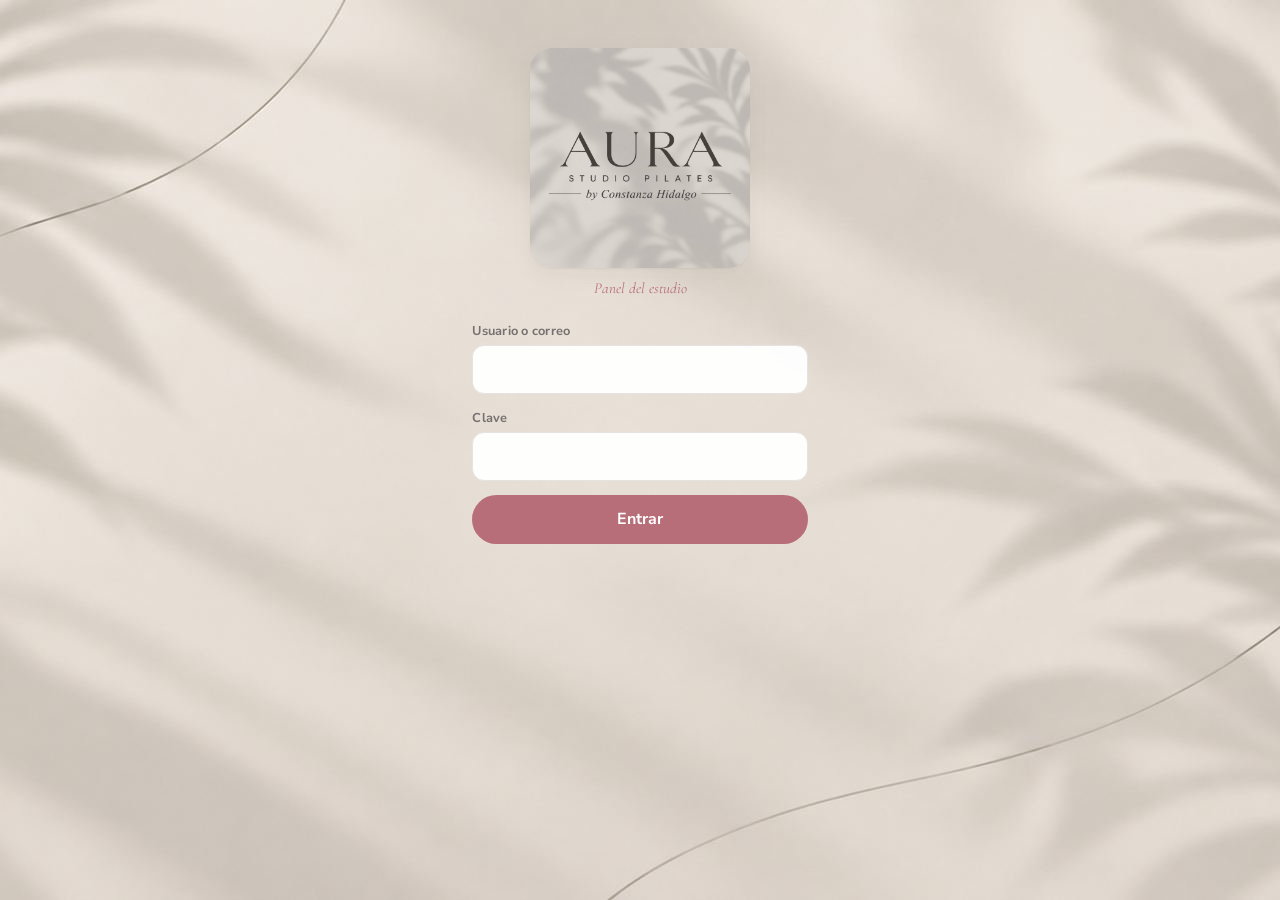
==== commit 1b86eba4: "Add files via upload" ====
--- a/panel.html
+++ b/panel.html
@@ -77,6 +77,36 @@
   .pill button { border: 0; background: rgba(255,255,255,.7); color: var(--alerta); width: 22px; height: 22px; border-radius: 50%; cursor: pointer; font-weight: 800; }
   .soporte-flot { position: fixed; right: 16px; bottom: 16px; z-index: 30; box-shadow: 0 6px 20px rgba(0,0,0,.15); }
   #prev-ig { width: 100%; border-radius: 12px; box-shadow: var(--sombra); }
+
+  .cal-caja { padding: 1rem 1.1rem 1.1rem; }
+  .cal-cab { display: flex; align-items: center; justify-content: space-between; margin-bottom: .7rem; }
+  .cal-cab h2 { font-size: 1.6rem; }
+  .cal { display: grid; grid-template-columns: repeat(7, 1fr); gap: 6px; }
+  .cal-dsem { text-align: center; font-size: .7rem; font-weight: 800; letter-spacing: .06em; text-transform: uppercase; color: var(--suave); padding-bottom: .2rem; }
+  .cal-d { border: 0; border-radius: 12px; min-height: 64px; padding: .4rem .45rem; text-align: left; cursor: pointer; background: #FAF8F7; display: flex; flex-direction: column; justify-content: space-between; font: inherit; color: var(--tinta); transition: transform .08s; }
+  .cal-d:hover { transform: translateY(-1px); box-shadow: var(--sombra); }
+  .cal-d .num { font-family: var(--serif); font-size: 1.25rem; font-weight: 600; line-height: 1; }
+  .cal-d .cnt { font-size: .72rem; font-weight: 800; color: var(--morado-osc); }
+  .cal-d.n1 { background: var(--lavanda); } .cal-d.n2 { background: #EFCDD3; } .cal-d.n3 { background: var(--morado); color: #fff; } .cal-d.n3 .cnt { color: #fff; }
+  .cal-d.nf { background: #ECE9E7; } .cal-d.nf .cnt { color: var(--suave); font-weight: 700; }
+  .cal-d.sin { opacity: .45; } .cal-d.pas { opacity: .6; }
+  .cal-d.hoy { box-shadow: inset 0 0 0 2px var(--morado); }
+  .cal-d.sel { outline: 3px solid var(--tinta); outline-offset: 1px; }
+  .cal-ley { display: flex; gap: 1rem; flex-wrap: wrap; font-size: .75rem; color: var(--suave); margin-top: .8rem; }
+  .cal-ley i { display: inline-block; width: 11px; height: 11px; border-radius: 3px; margin-right: .3rem; vertical-align: -1px; }
+  .cal-ley .l1 { background: var(--lavanda); } .cal-ley .l3 { background: var(--morado); } .cal-ley .lf { background: #ECE9E7; }
+  @media (max-width: 640px) { .opc-cal { display: none; } .cal-d { min-height: 52px; padding: .35rem; } .cal-d .num { font-size: 1.05rem; } .cal { gap: 4px; } }
+  .lupa { position: relative; margin-bottom: .6rem; }
+  .lupa svg { position: absolute; left: .9rem; top: 50%; transform: translateY(-50%); width: 20px; height: 20px; color: var(--suave); pointer-events: none; }
+  .lupa .entrada { padding-left: 2.6rem; }
+  .lista-al { background: rgba(255,255,255,.92); border-radius: 18px; box-shadow: var(--sombra); overflow: hidden; }
+  .al-fila { display: flex; align-items: center; gap: .7rem; width: 100%; border: 0; background: none; padding: .7rem .9rem; border-top: 1px solid var(--linea); cursor: pointer; font: inherit; color: inherit; text-align: left; }
+  .al-fila:first-child { border-top: 0; }
+  .al-fila:hover { background: #FCF6F7; }
+  .al-dat { flex: 1; min-width: 0; display: flex; flex-direction: column; }
+  .al-dat .mini { overflow: hidden; text-overflow: ellipsis; white-space: nowrap; }
+  .al-der { display: flex; align-items: center; gap: .5rem; }
+  .flecha { font-size: 1.4rem; color: var(--suave); }
 </style>
 <script src="config.js"></script>
 <script src="core.js"></script>
@@ -187,14 +217,47 @@
   api('cambiarClave', args).then(function () { cerrarModal(); toast('Clave actualizada'); });
 }
 
-/* =================== CLASES =================== */
-function moverDia(n) { fecha = Aura.util.sumarDias(fecha, n); VISTAS.dia(); }
+/* =================== CLASES (inicio) =================== */
+var mesCal = null;
+function moverDia(n) { fecha = Aura.util.sumarDias(fecha, n); mesCal = fecha.slice(0, 7); VISTAS.dia(); }
+function elegirFecha(f) { fecha = f; pintarCal(window._cal); cargarDia(); var d = $('#dia-cab'); if (d) d.scrollIntoView({ behavior: 'smooth', block: 'start' }); }
 VISTAS.dia = function () {
-  var c = $('#cuerpo');
-  c.innerHTML = '<div class="nav-dia"><button class="redondo" onclick="moverDia(-1)">‹</button><h1>' + (fecha === hoy ? 'Hoy, ' + fLarga(fecha) : mayus(fLarga(fecha))) + '</h1>' +
-    (fecha !== hoy ? '<button class="btn claro peq" onclick="fecha=hoy;VISTAS.dia()">Hoy</button>' : '') + '<button class="redondo" onclick="moverDia(1)">›</button></div>' +
+  mesCal = mesCal || fecha.slice(0, 7);
+  $('#cuerpo').innerHTML =
+    '<div class="tarjeta cal-caja"><div class="cal-cab"><button class="redondo" onclick="mesCal=sumaMes(mesCal,-1);cargarCal()">‹</button>' +
+    '<h2 id="cal-tit"></h2><button class="redondo" onclick="mesCal=sumaMes(mesCal,1);cargarCal()">›</button></div>' +
+    '<div class="cal" id="cal"><div class="cargando" style="grid-column:1/-1">Cargando calendario…</div></div>' +
+    '<div class="cal-ley"><span><i class="l1"></i>Con reservas</span><span><i class="l3"></i>Casi lleno</span><span><i class="lf"></i>Feriado</span></div></div>' +
+    '<div class="nav-dia" id="dia-cab" style="margin-top:1.2rem"><button class="redondo" onclick="moverDia(-1)">‹</button><h1 id="dia-tit"></h1>' +
+    '<button class="redondo" onclick="moverDia(1)">›</button></div>' +
     '<div class="barra-acc"><button class="btn claro peq" onclick="abrirIG()">Horario para Instagram</button><button class="btn borde peq" onclick="feriadoDia()">Suspender el día (feriado)</button>' +
-    '<button class="btn borde peq" onclick="avisoTodas()">Enviar correo a todas</button></div><div id="dia-c"><div class="cargando">Cargando…</div></div>';
+    '<button class="btn borde peq" onclick="avisoTodas()">Enviar correo a todas</button></div><div id="dia-c"><div class="cargando">Cargando…</div></div>' +
+    '<h2 class="sec" style="margin-top:2rem">Tus alumnas</h2><div class="lupa"><svg viewBox="0 0 24 24" fill="none" stroke="currentColor" stroke-width="2"><circle cx="11" cy="11" r="7"/><path d="m20 20-4-4"/></svg>' +
+    '<input class="entrada" id="qi" placeholder="Buscar alumna por nombre, RUT, correo o teléfono" oninput="pintarListaInicio()"></div><div id="lista-inicio"><div class="cargando">Cargando alumnas…</div></div>';
+  cargarCal(); cargarDia();
+  cargarAlumnas().then(pintarListaInicio);
+};
+function cargarCal() {
+  $('#cal-tit').textContent = nombreMes(mesCal);
+  api('calendario', { mes: mesCal }).then(function (c) { window._cal = c; pintarCal(c); })
+    .catch(function () { $('#cal').innerHTML = '<p class="mini" style="grid-column:1/-1">Actualiza el script (Core.gs) para ver el calendario.</p>'; });
+}
+function pintarCal(c) {
+  if (!c || !$('#cal')) return;
+  var h = ['Lun', 'Mar', 'Mié', 'Jue', 'Vie', 'Sáb', 'Dom'].map(function (d) { return '<div class="cal-dsem">' + d + '</div>'; }).join('');
+  var primero = (dObj(c.dias[0].fecha).getUTCDay() + 6) % 7;
+  for (var i = 0; i < primero; i++) h += '<div></div>';
+  c.dias.forEach(function (d) {
+    var oc = d.cupos ? d.reservas / d.cupos : 0, nivel = d.feriado ? 'f' : !d.reservas ? '0' : oc >= .75 ? '3' : oc >= .4 ? '2' : '1';
+    h += '<button class="cal-d n' + nivel + (d.fecha === c.hoy ? ' hoy' : '') + (d.fecha === fecha ? ' sel' : '') + (d.fecha < c.hoy ? ' pas' : '') + (!d.clases && !d.feriado ? ' sin' : '') + '" onclick="elegirFecha(\'' + d.fecha + '\')">' +
+      '<span class="num">' + (+d.fecha.slice(8)) + '</span>' +
+      (d.feriado ? '<span class="cnt">feriado</span>' : d.reservas ? '<span class="cnt">' + d.reservas + '<span class="opc-cal"> reservas</span></span>' : '') + '</button>';
+  });
+  $('#cal').innerHTML = h;
+}
+function cargarDia() {
+  $('#dia-tit').textContent = fecha === hoy ? 'Hoy, ' + fLarga(fecha) : mayus(fLarga(fecha));
+  $('#dia-c').innerHTML = '<div class="cargando">Cargando…</div>';
   api('dia', { fecha: fecha }).then(function (d) {
     var total = 0, cupos = 0, cumple = [];
     d.clases.forEach(function (k) { if (k.estado !== 'feriado') { total += k.ocupados; cupos += k.cupos; }
@@ -207,7 +270,20 @@
     h += '<div class="grilla">' + d.clases.map(tarjetaClase).join('') + '</div>';
     $('#dia-c').innerHTML = h; Aura.pintarFotos($('#dia-c'), token);
   });
-};
+}
+function pintarListaInicio() {
+  var cont = $('#lista-inicio'); if (!cont) return;
+  var q = (val('qi') || '').toLowerCase().trim();
+  var l = alumnasCache.filter(function (a) { return !q || (a.nombre + ' ' + a.rut + ' ' + a.correo + ' ' + a.telefono).toLowerCase().indexOf(q) >= 0; });
+  cont.innerHTML = '<p class="mini" style="margin:.2rem 0 .7rem">' + (q ? l.length + ' de ' : '') + alumnasCache.length + ' alumnas</p>' +
+    (l.length ? '<div class="lista-al">' + l.map(function (a) {
+      return '<button class="al-fila" onclick="ficha(\'' + a.id + '\')">' + av(a.nombre, a.foto) + '<span class="al-dat"><b>' + esc(a.nombre) + '</b><span class="mini">' +
+        esc(a.correo || a.telefono || a.rut || '') + '</span></span><span class="al-der">' +
+        (a.estado === 'inactiva' ? '<span class="chip gris">inactiva</span>' : a.deudas ? '<span class="chip alerta">debe ' + a.deudas + '</span>' : a.saldo ? '<span class="chip salvia">' + a.saldo + ' clases</span>' : '<span class="chip gris">sin plan</span>') +
+        '<span class="flecha">›</span></span></button>';
+    }).join('') + '</div>' : '<div class="tarjeta vacio">No encontramos a nadie con "' + esc(q) + '".</div>');
+  Aura.pintarFotos(cont, token);
+}
 function tarjetaClase(k) {
   var sus = k.estado === 'feriado';
   var h = '<div class="tarjeta"><div class="cl-cab"><div><div class="h">' + k.inicio + '</div><div class="mini">' + esc(k.tipo) + ' · hasta ' + k.fin + '</div></div>' +
@@ -233,7 +309,7 @@
     '<button class="btn claro peq" onclick="agregar(\'' + k.id + '\')">+ Agregar alumna</button><button class="btn borde peq" onclick="suspender(\'' + k.id + '\')">Suspender</button>') + '</div></div>';
   return h;
 }
-function marcar(id, estado) { api('asistencia', { reserva_id: id, estado: estado }).then(VISTAS.dia); }
+function marcar(id, estado) { api('asistencia', { reserva_id: id, estado: estado }).then(cargarDia); }
 function suspender(id) {
   modal('<h3>Suspender clase</h3><p class="sub">' + id.replace('T', ' · ') + '. Se cancelan las reservas, se devuelven las clases y les llega un correo.</p>' +
     '<label class="campo"><span>Motivo (lo ven las alumnas)</span><input class="entrada" id="motivo" value="Clase suspendida"></label>' +
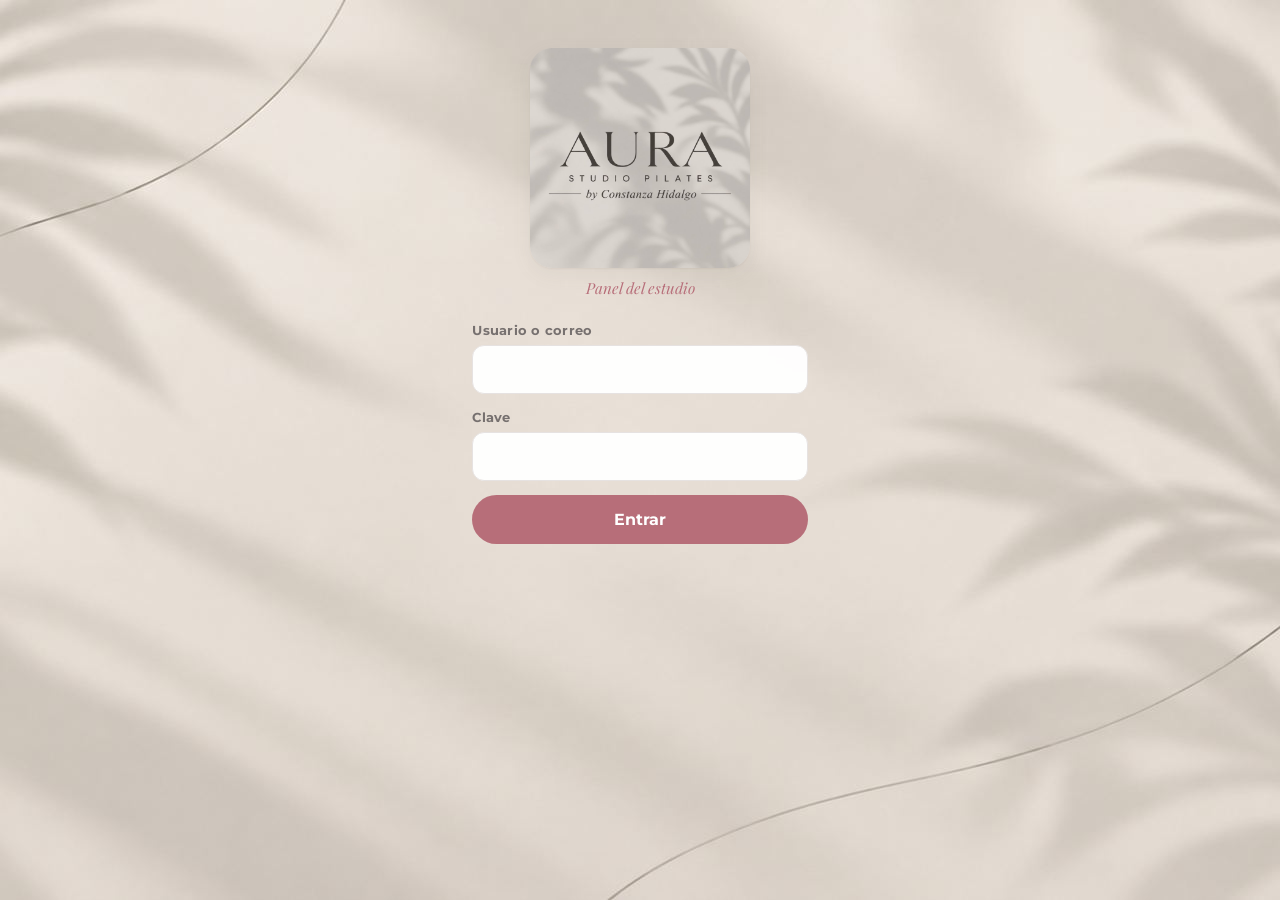
==== commit d25fc612: "Add files via upload" ====
--- a/panel.html
+++ b/panel.html
@@ -9,7 +9,7 @@
 <link rel="icon" href="icon-192.png">
 <link rel="apple-touch-icon" href="apple-touch-icon.png">
 <link rel="preconnect" href="https://fonts.googleapis.com">
-<link href="https://fonts.googleapis.com/css2?family=Cormorant+Garamond:ital,wght@0,500;0,600;1,500&family=Nunito+Sans:opsz,wght@6..12,400;6..12,700;6..12,800&display=swap" rel="stylesheet">
+<link href="https://fonts.googleapis.com/css2?family=Playfair+Display:ital,wght@0,500;0,600;0,700;1,500&family=Montserrat:wght@400;500;600;700;800&display=swap" rel="stylesheet">
 <link rel="stylesheet" href="aura.css">
 <style>
   .barra-sup { background: #fff; border-bottom: 1px solid var(--linea); position: sticky; top: 0; z-index: 10; }
@@ -75,6 +75,9 @@
   .hor-dia b { display: block; margin-bottom: .35rem; }
   .pill { display: inline-flex; align-items: center; gap: .3rem; background: var(--lavanda); color: var(--morado-osc); border-radius: 999px; padding: .3rem .4rem .3rem .75rem; margin: 0 .3rem .35rem 0; font-weight: 800; font-size: .85rem; }
   .pill button { border: 0; background: rgba(255,255,255,.7); color: var(--alerta); width: 22px; height: 22px; border-radius: 50%; cursor: pointer; font-weight: 800; }
+  .notif-n { position: absolute; top: 2px; right: 0; background: var(--alerta); color: #fff; font-size: .62rem; font-weight: 800; min-width: 17px; height: 17px; border-radius: 9px; display: grid; place-items: center; padding: 0 4px; }
+  .notif-nueva { background: #FCF3F4; border-radius: 10px; padding-left: .4rem; padding-right: .4rem; }
+  .cl-cab .h, .rap-h { font-variant-numeric: lining-nums; }
   .soporte-flot { position: fixed; right: 16px; bottom: 16px; z-index: 30; box-shadow: 0 6px 20px rgba(0,0,0,.15); }
   #prev-ig { width: 100%; border-radius: 12px; box-shadow: var(--sombra); }
 
@@ -135,6 +138,7 @@
       <button data-t="reportes" onclick="tab('reportes')" class="solo-duena">Reportes</button>
       <button data-t="tienda" onclick="tab('tienda')">Tienda y eventos</button>
       <button data-t="ajustes" onclick="tab('ajustes')" class="solo-duena">Ajustes</button>
+      <button onclick="verNotif()" id="campana" title="Notificaciones" style="position:relative">🔔<span id="notif-n" class="notif-n oculto"></span></button>
       <button onclick="miClave()">Mi clave</button>
       <button onclick="salir()" title="Salir">Salir</button>
     </div>
@@ -199,9 +203,31 @@
 function empezar() {
   ir('app');
   document.querySelectorAll('.solo-duena').forEach(function (b) { b.classList.toggle('oculto', rol !== 'dueña'); });
+  revisarNotif(); clearInterval(notifTimer); notifTimer = setInterval(revisarNotif, 60000);
   refrescarPub().then(function () { fecha = fecha || hoy; mesSel = mesSel || hoy.slice(0, 7); tabActual = 'dia'; AuraNav.base({ tab: 'dia' }); tab('dia', true); });
 }
 
+var NOTIF_K = 'aura_notif_visto', notifTimer = null;
+function revisarNotif() {
+  if (!token) return;
+  Aura.llamar('notificaciones', { desde: localStorage.getItem(NOTIF_K) || '' }, token).then(function (r) {
+    window._notif = r; var b = $('#notif-n');
+    if (r.nuevas > 0) { b.textContent = r.nuevas > 9 ? '9+' : r.nuevas; b.classList.remove('oculto'); } else b.classList.add('oculto');
+    if (!localStorage.getItem(NOTIF_K)) localStorage.setItem(NOTIF_K, r.ahora);
+  }).catch(function () {});
+}
+function verNotif() {
+  var r = window._notif, visto = localStorage.getItem(NOTIF_K) || '';
+  var lista = r ? r.lista : [];
+  modal('<h3>Notificaciones</h3><p class="sub">Reservas, cancelaciones y registros de tus alumnas.</p><div style="max-height:60vh;overflow:auto">' +
+    (lista.length ? lista.map(function (n) {
+      var f = String(n.fecha), nueva = f > visto;
+      return '<div class="persona' + (nueva ? ' notif-nueva' : '') + '" onclick="ficha(\'' + n.alumna_id + '\')" style="cursor:pointer">' + av(n.nombre, n.foto) +
+        '<div class="datos"><div><b>' + esc(n.nombre) + '</b> ' + esc(n.texto) + '</div><div class="mini">' + (f.slice(0, 10) === hoy ? 'Hoy' : fCorta(f.slice(0, 10))) + ' · ' + f.slice(11, 16) + '</div></div>' +
+        (n.accion === 'cancelar' ? '<span class="chip rosa">Canceló</span>' : n.accion === 'registro' ? '<span class="chip">Nueva</span>' : '<span class="chip salvia">Reserva</span>') + '</div>';
+    }).join('') : '<p class="vacio">Todavía no hay movimientos.</p>') + '</div>');
+  if (r) { localStorage.setItem(NOTIF_K, r.ahora); $('#notif-n').classList.add('oculto'); }
+}
 function miClave() {
   modal('<h3>Mi clave</h3><p class="sub">Cambia tu clave del panel. Si quieres, también tu usuario corto para entrar.</p>' +
     '<label class="campo"><span>Usuario (opcional)</span><input class="entrada" id="mc-u" autocapitalize="none" placeholder="aura"></label>' +
@@ -357,7 +383,7 @@
     var story = val('ig-fmt') === 'story', cup = val('ig-cup') === 'si';
     var W = 1080, H = story ? 1920 : 1350, cv = $('#ig'), x = cv.getContext('2d');
     cv.width = W; cv.height = H;
-    var serif = '"Cormorant Garamond", Georgia, serif', sans = '"Nunito Sans", Arial, sans-serif';
+    var serif = '"Playfair Display", Georgia, serif', sans = '"Montserrat", Arial, sans-serif';
     x.fillStyle = '#F4F3F2'; x.fillRect(0, 0, W, H);
     x.fillStyle = '#F8ECEE'; x.beginPath(); x.arc(W - 120, 110, 260, 0, 7); x.fill();
     x.beginPath(); x.arc(90, H - 60, 200, 0, 7); x.fill();
@@ -598,9 +624,9 @@
     var x0 = i * bw + bw * .18, w = bw * .3, hv = s.ventas / max * (H - 14), hg = s.gastos / max * (H - 14);
     out += '<rect x="' + x0 + '" y="' + (H - hv) + '" width="' + w + '" height="' + hv + '" rx="4" fill="#B76E79"><title>Ventas ' + plata(s.ventas) + '</title></rect>';
     out += '<rect x="' + (x0 + w + 3) + '" y="' + (H - hg) + '" width="' + w + '" height="' + hg + '" rx="4" fill="#C9C4C2"><title>Gastos ' + plata(s.gastos) + '</title></rect>';
-    out += '<text x="' + (i * bw + bw / 2) + '" y="' + (H + 22) + '" text-anchor="middle" font-size="13" fill="#76706F" font-family="Nunito Sans, sans-serif">' + MESES[+s.mes.split('-')[1] - 1] + '</text>';
-  });
-  out += '<text x="2" y="12" font-size="11" fill="#76706F" font-family="Nunito Sans, sans-serif">' + plata(max) + '</text>';
+    out += '<text x="' + (i * bw + bw / 2) + '" y="' + (H + 22) + '" text-anchor="middle" font-size="13" fill="#76706F" font-family="Montserrat, sans-serif">' + MESES[+s.mes.split('-')[1] - 1] + '</text>';
+  });
+  out += '<text x="2" y="12" font-size="11" fill="#76706F" font-family="Montserrat, sans-serif">' + plata(max) + '</text>';
   return out + '</svg>';
 }
 function guardarGasto() {
@@ -708,7 +734,8 @@
     var c = r[0], hor = r[1];
     var h = '<div class="dos"><div class="tarjeta"><h2 class="sec" style="margin-top:0">Datos del estudio</h2>' +
       campo('WhatsApp del estudio', 'whatsapp', c.whatsapp, '56947483746') + campo('Instagram (sin @)', 'instagram', c.instagram) +
-      '<label class="campo"><span>Datos de transferencia</span><textarea class="entrada aj" data-k="transferencia" placeholder="Nombre, RUT, banco, tipo y número de cuenta, correo">' + esc(c.transferencia) + '</textarea></label>' +
+      '<label class="campo"><span>Datos de transferencia</span><textarea class="entrada aj" data-k="transferencia" style="min-height:120px" placeholder="Nombre, RUT, banco, tipo y número de cuenta, correo">' + esc(c.transferencia) + '</textarea></label>' +
+      botonesTexto('transferencia') +
       campo('WhatsApp de soporte técnico', 'soporte', c.soporte) + '</div>' +
       '<div class="tarjeta"><h2 class="sec" style="margin-top:0">Reglas de reserva</h2>' +
       '<label class="campo"><span>Cierre de reservas</span><select class="entrada aj" data-k="cierre_modo"><option value="dia_anterior"' + (c.cierre_modo === 'dia_anterior' ? ' selected' : '') + '>Hasta una hora del día anterior</option><option value="horas"' + (c.cierre_modo === 'horas' ? ' selected' : '') + '>Hasta X horas antes de la clase</option></select></label>' +
@@ -717,7 +744,7 @@
       '<div class="fila2">' + campo('Cupos por clase (nuevas)', 'cupos_por_clase', c.cupos_por_clase) +
       '<label class="campo"><span>Sin clases disponibles</span><select class="entrada aj" data-k="permitir_sin_saldo"><option value="si"' + (c.permitir_sin_saldo === 'si' ? ' selected' : '') + '>Reserva y queda debiendo</option><option value="no"' + (c.permitir_sin_saldo === 'no' ? ' selected' : '') + '>No puede reservar</option></select></label></div></div></div>';
     h += '<div class="tarjeta" style="margin-top:1rem"><h2 class="sec" style="margin-top:0">Políticas de Aura</h2><p class="mini" style="margin-top:-.2rem">Las alumnas las ven en la app y las aceptan al registrarse. Una regla por línea.</p>' +
-      '<textarea class="entrada aj" data-k="politicas" style="min-height:180px">' + esc(c.politicas) + '</textarea></div>';
+      '<textarea class="entrada aj" data-k="politicas" style="min-height:220px">' + esc(c.politicas) + '</textarea>' + botonesTexto('politicas') + '</div>';
     h += '<div class="acciones"><button class="btn" onclick="guardarAjustes()">Guardar ajustes</button></div>';
     h += '<h2 class="sec">Google Drive</h2><div class="tarjeta" id="aj-drive"><div class="cargando">Revisando Drive…</div></div>';
     h += '<h2 class="sec">Horario semanal</h2><div class="tarjeta">';
@@ -743,6 +770,22 @@
     }).catch(function () { $('#aj-drive').innerHTML = '<p class="mini">No se pudo revisar Drive.</p>'; });
   });
 };
+var TEXTOS_AURA = { transferencia: "Nombre: Constanza Hidalgo Ramírez\nBanco: Mercado Pago\nTipo de cuenta: Vista\nN° de cuenta: 1007446024\nRUT: 16.303.811-0", politicas: "El plan contratado es mensual: las clases deben utilizarse dentro de los 30 días posteriores a la compra.\nPodrás agendar todas tus clases desde la aplicación, eligiendo el horario que más te acomode. Se reserva hasta las 21:00 del día anterior.\nEl plazo mínimo para cancelar una clase desde la aplicación es de 12 horas de anticipación. Pasado ese tiempo, la clase no podrá ser reembolsada a tu plan.\nTe recomendamos llegar 5 o 10 minutos antes de tu clase para poder prepararte.\nUna vez iniciada la clase, el tiempo de tolerancia es de 5 minutos. Transcurrido ese plazo no podrás acceder a la sesión para no interrumpirla, y la clase se contará como asistida y se descontará de tu plan.\nTe sugerimos no utilizar tu celular durante la clase, para que te puedas enfocar 100% en la sesión.\nUna vez finalizada la clase, no olvides limpiar tu reformer y los implementos utilizados." };
+function botonesTexto(k) {
+  return '<div class="acciones" style="margin:.2rem 0 .6rem"><label class="btn claro peq" style="cursor:pointer">Subir archivo (.txt)<input type="file" accept=".txt,text/plain" style="display:none" onchange="subirTexto(this,\'' + k + '\')"></label>' +
+    '<button class="btn borde peq" onclick="usarTextoAura(\'' + k + '\')">Cargar ' + (k === 'politicas' ? 'las políticas' : 'los datos') + ' de Aura</button></div>';
+}
+function ponerTexto(k, texto) {
+  var t = document.querySelector('.aj[data-k="' + k + '"]'); if (!t) return;
+  t.value = String(texto).replace(/^\ufeff/, '').replace(/\r\n/g, '\n').trim();
+  var v = {}; v[k] = t.value;
+  api('guardarAjustes', { valores: v }).then(function () { toast(k === 'politicas' ? 'Políticas guardadas' : 'Datos de transferencia guardados'); refrescarPub(); });
+}
+function subirTexto(input, k) {
+  var f = input.files[0]; if (!f) return;
+  var r = new FileReader(); r.onload = function () { ponerTexto(k, r.result); }; r.readAsText(f, 'utf-8');
+}
+function usarTextoAura(k) { ponerTexto(k, TEXTOS_AURA[k]); }
 function campo(t, k, v, ph) { return '<label class="campo"><span>' + t + '</span><input class="entrada aj" data-k="' + k + '" value="' + esc(v) + '"' + (ph ? ' placeholder="' + ph + '"' : '') + '></label>'; }
 function guardarAjustes() {
   var v = {}; document.querySelectorAll('.aj').forEach(function (e) { v[e.dataset.k] = e.value; });
--- a/aura.css
+++ b/aura.css
@@ -16,11 +16,11 @@
   --salvia-claro: #E9EFE6;
   --alerta: #B4573E;
   --sombra: 0 1px 2px rgba(52, 48, 45, .05), 0 6px 20px rgba(120, 110, 108, .08);
-  --serif: 'Cormorant Garamond', Georgia, serif;
-  --sans: 'Nunito Sans', system-ui, -apple-system, sans-serif;
+  --serif: 'Playfair Display', Georgia, serif;
+  --sans: 'Montserrat', system-ui, -apple-system, sans-serif;
 }
 * { box-sizing: border-box; -webkit-tap-highlight-color: transparent; }
-html, body { margin: 0; background: var(--fondo); color: var(--tinta); font-family: var(--sans); font-size: 16px; line-height: 1.45; }
+html, body { margin: 0; background: var(--fondo); color: var(--tinta); font-family: var(--sans); font-size: 16px; line-height: 1.45; font-variant-numeric: lining-nums; }
 button, input, select, textarea { font: inherit; color: inherit; }
 a { color: var(--morado); }
 h1, h2, h3 { font-family: var(--serif); font-weight: 600; margin: 0; letter-spacing: .01em; }
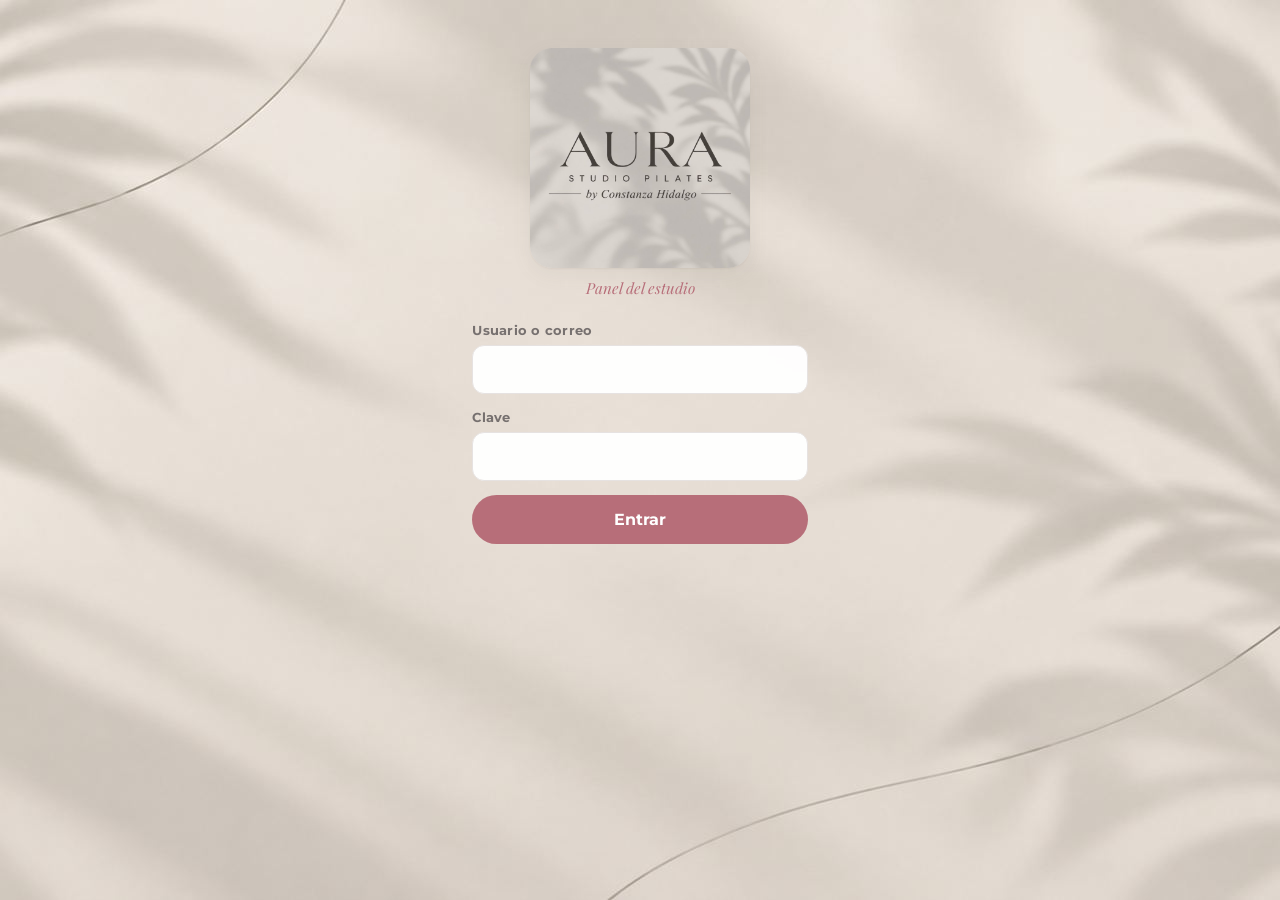
==== commit 159eb7b1: "Add files via upload" ====
--- a/panel.html
+++ b/panel.html
@@ -78,9 +78,28 @@
   .notif-n { position: absolute; top: 2px; right: 0; background: var(--alerta); color: #fff; font-size: .62rem; font-weight: 800; min-width: 17px; height: 17px; border-radius: 9px; display: grid; place-items: center; padding: 0 4px; }
   .notif-nueva { background: #FCF3F4; border-radius: 10px; padding-left: .4rem; padding-right: .4rem; }
   .cl-cab .h, .rap-h { font-variant-numeric: lining-nums; }
+  .hor-scroll { overflow-x: auto; margin: 0 -.3rem; }
+  .hor-tabla { border-collapse: separate; border-spacing: 5px; width: 100%; min-width: 560px; }
+  .hor-tabla th { font-size: .72rem; letter-spacing: .05em; text-transform: uppercase; color: var(--suave); font-weight: 800; text-align: center; }
+  .hor-tabla th:first-child { text-align: left; }
+  .hor-h { font-family: var(--serif); font-size: 1.2rem; font-weight: 600; white-space: nowrap; }
+  .hor-h .mini { font-family: var(--sans); font-size: .68rem; font-weight: 400; }
+  .hc { width: 100%; min-width: 44px; height: 44px; border-radius: 12px; border: 1.5px dashed var(--linea); background: #fff; color: var(--suave); font-size: 1.1rem; cursor: pointer; font-weight: 800; }
+  .hc:hover { border-color: var(--lila); color: var(--morado); }
+  .hc.on { background: var(--morado); border: 0; color: #fff; }
+  .hc:disabled { opacity: .6; }
+  .hor-cup { width: 64px; text-align: center; padding: .5rem; }
+  .hor-acc { white-space: nowrap; } .hor-acc .link { font-size: .8rem; display: block; }
+  .hor-nueva { display: flex; gap: .6rem; margin-top: .9rem; align-items: center; flex-wrap: wrap; }
+  .hor-nueva .entrada { width: 140px; }
   .soporte-flot { position: fixed; right: 16px; bottom: 16px; z-index: 30; box-shadow: 0 6px 20px rgba(0,0,0,.15); }
   #prev-ig { width: 100%; border-radius: 12px; box-shadow: var(--sombra); }
 
+  .aviso { border-radius: 14px; padding: .65rem .85rem; font-size: .88rem; background: var(--lavanda); }
+  .pagos-caja { margin-bottom: 1.2rem; border: 2px solid #F0D9A8; background: #FFFBF2; }
+  .pagos-cab { margin-bottom: .5rem; } .pagos-cab h2 { font-family: var(--serif); font-size: 1.35rem; margin: 0 0 .2rem; }
+  .chip.pago { background: #FFF1D6; color: #8A6417; }
+  .comp-img { text-align: center; margin-bottom: .8rem; } .comp-img img { max-width: 100%; max-height: 52vh; border-radius: 12px; border: 1px solid #eee; }
   .cal-caja { padding: 1rem 1.1rem 1.1rem; }
   .cal-cab { display: flex; align-items: center; justify-content: space-between; margin-bottom: .7rem; }
   .cal-cab h2 { font-size: 1.6rem; }
@@ -214,17 +233,18 @@
     window._notif = r; var b = $('#notif-n');
     if (r.nuevas > 0) { b.textContent = r.nuevas > 9 ? '9+' : r.nuevas; b.classList.remove('oculto'); } else b.classList.add('oculto');
     if (!localStorage.getItem(NOTIF_K)) localStorage.setItem(NOTIF_K, r.ahora);
+    if (r.pendientes !== undefined && r.pendientes !== pagosVistos && $('#pagos-rev')) cargarPagos();
   }).catch(function () {});
 }
 function verNotif() {
   var r = window._notif, visto = localStorage.getItem(NOTIF_K) || '';
   var lista = r ? r.lista : [];
-  modal('<h3>Notificaciones</h3><p class="sub">Reservas, cancelaciones y registros de tus alumnas.</p><div style="max-height:60vh;overflow:auto">' +
+  modal('<h3>Notificaciones</h3><p class="sub">Reservas, cancelaciones, pagos y registros de tus alumnas.</p><div style="max-height:60vh;overflow:auto">' +
     (lista.length ? lista.map(function (n) {
       var f = String(n.fecha), nueva = f > visto;
       return '<div class="persona' + (nueva ? ' notif-nueva' : '') + '" onclick="ficha(\'' + n.alumna_id + '\')" style="cursor:pointer">' + av(n.nombre, n.foto) +
         '<div class="datos"><div><b>' + esc(n.nombre) + '</b> ' + esc(n.texto) + '</div><div class="mini">' + (f.slice(0, 10) === hoy ? 'Hoy' : fCorta(f.slice(0, 10))) + ' · ' + f.slice(11, 16) + '</div></div>' +
-        (n.accion === 'cancelar' ? '<span class="chip rosa">Canceló</span>' : n.accion === 'registro' ? '<span class="chip">Nueva</span>' : '<span class="chip salvia">Reserva</span>') + '</div>';
+        (n.accion === 'comprobante' ? '<span class="chip pago">Pago</span>' : n.accion === 'cancelar' ? '<span class="chip rosa">Canceló</span>' : n.accion === 'registro' ? '<span class="chip">Nueva</span>' : '<span class="chip salvia">Reserva</span>') + '</div>';
     }).join('') : '<p class="vacio">Todavía no hay movimientos.</p>') + '</div>');
   if (r) { localStorage.setItem(NOTIF_K, r.ahora); $('#notif-n').classList.add('oculto'); }
 }
@@ -249,7 +269,7 @@
 function elegirFecha(f) { fecha = f; pintarCal(window._cal); cargarDia(); var d = $('#dia-cab'); if (d) d.scrollIntoView({ behavior: 'smooth', block: 'start' }); }
 VISTAS.dia = function () {
   mesCal = mesCal || fecha.slice(0, 7);
-  $('#cuerpo').innerHTML =
+  $('#cuerpo').innerHTML = '<div id="pagos-rev"></div>' +
     '<div class="tarjeta cal-caja"><div class="cal-cab"><button class="redondo" onclick="mesCal=sumaMes(mesCal,-1);cargarCal()">‹</button>' +
     '<h2 id="cal-tit"></h2><button class="redondo" onclick="mesCal=sumaMes(mesCal,1);cargarCal()">›</button></div>' +
     '<div class="cal" id="cal"><div class="cargando" style="grid-column:1/-1">Cargando calendario…</div></div>' +
@@ -260,9 +280,58 @@
     '<button class="btn borde peq" onclick="avisoTodas()">Enviar correo a todas</button></div><div id="dia-c"><div class="cargando">Cargando…</div></div>' +
     '<h2 class="sec" style="margin-top:2rem">Tus alumnas</h2><div class="lupa"><svg viewBox="0 0 24 24" fill="none" stroke="currentColor" stroke-width="2"><circle cx="11" cy="11" r="7"/><path d="m20 20-4-4"/></svg>' +
     '<input class="entrada" id="qi" placeholder="Buscar alumna por nombre, RUT, correo o teléfono" oninput="pintarListaInicio()"></div><div id="lista-inicio"><div class="cargando">Cargando alumnas…</div></div>';
-  cargarCal(); cargarDia();
+  cargarCal(); cargarDia(); cargarPagos();
   cargarAlumnas().then(pintarListaInicio);
 };
+
+/* ----- Pagos por revisar (comprobantes que suben las alumnas) ----- */
+var pagosVistos = -1;
+function cargarPagos() {
+  var caja = $('#pagos-rev'); if (!caja) return;
+  Aura.llamar('comprobantes', {}, token).then(function (l) {
+    pagosVistos = l.length;
+    if (!l.length) { caja.innerHTML = ''; return; }
+    caja.innerHTML = '<div class="tarjeta pagos-caja"><div class="pagos-cab"><h2>Pagos por revisar <span class="chip rosa">' + l.length + '</span></h2>' +
+      '<span class="mini">Revisa que la transferencia haya llegado y apruébala: el pack se activa solo.</span></div>' +
+      l.map(function (c) {
+        return '<div class="persona" onclick="revisarPago(\'' + c.id + '\')" style="cursor:pointer">' + av(c.nombre, c.foto) +
+          '<div class="datos"><div><b>' + esc(c.nombre) + '</b> · ' + esc(c.que) + '</div><div class="mini">' + plata(c.monto) + ' · enviado ' +
+          (c.fecha.slice(0, 10) === hoy ? 'hoy' : fCorta(c.fecha.slice(0, 10))) + ' ' + c.fecha.slice(11, 16) + '</div></div>' +
+          '<button class="btn peq">Revisar</button></div>';
+      }).join('') + '</div>';
+    Aura.pintarFotos(caja, token);
+  }).catch(function () {});
+}
+function revisarPago(id) {
+  Aura.llamar('comprobantes', {}, token).then(function (l) {
+    var c = l.filter(function (x) { return x.id === id; })[0];
+    if (!c) { toast('Ese pago ya fue revisado'); return cargarPagos(); }
+    modal('<h3>' + esc(c.nombre) + '</h3><p class="sub">' + esc(c.que) + (c.clases ? ' · ' + c.clases + (c.clases === 1 ? ' clase' : ' clases') : '') + ' · <b>' + plata(c.monto) + '</b></p>' +
+      (c.nota ? '<div class="aviso" style="margin-bottom:.7rem">💬 ' + esc(c.nota) + '</div>' : '') +
+      '<div class="comp-img" id="comp-img"><div class="cargando">Cargando comprobante…</div></div>' +
+      '<div class="fila2"><label class="campo"><span>Monto recibido</span><input class="entrada" id="cp-monto" inputmode="numeric" value="' + c.monto + '"></label>' +
+      (c.plan_id ? '<label class="campo"><span>El pack parte el</span><input class="entrada" id="cp-ini" type="date" value="' + hoy + '"></label>' : '<span></span>') + '</div>' +
+      '<div class="acciones"><button class="btn borde" onclick="rechazarPago(\'' + c.id + '\')">Rechazar</button><button class="btn" id="cp-ok" onclick="aprobarPago(\'' + c.id + '\',' + !!c.plan_id + ')">Aprobar y activar</button></div>' +
+      (c.telefono ? '<a class="btn ws bloque" style="margin-top:.6rem" target="_blank" href="' + ws(c.telefono, 'Hola ' + String(c.nombre).split(' ')[0] + ', te escribo por tu pago de ' + c.que + '.') + '">Escribirle por WhatsApp</a>' : ''));
+    Aura.llamar('verComprobante', { id: id }, token).then(function (r) {
+      var z = $('#comp-img'); if (!z) return;
+      z.innerHTML = r.data ? '<a href="#" onclick="verGrande(this.firstChild.src);return false"><img src="' + r.data + '" alt="Comprobante"></a><div class="mini">Toca la imagen para verla grande</div>' : '<p class="vacio">No se pudo cargar la imagen. Revisa el correo que te llegó.</p>';
+    }).catch(function () { var z = $('#comp-img'); if (z) z.innerHTML = '<p class="vacio">No se pudo cargar la imagen.</p>'; });
+  });
+}
+function verGrande(src) { var w = window.open(''); if (w) w.document.write('<title>Comprobante</title><body style="margin:0;background:#222"><img src="' + src + '" style="max-width:100%;display:block;margin:auto">'); }
+function aprobarPago(id, esPlan) {
+  var b = $('#cp-ok'); b.disabled = true; b.textContent = 'Activando…';
+  api('revisarComprobante', { id: id, aprobar: true, monto: val('cp-monto'), inicio: esPlan ? val('cp-ini') : '' }).then(function (r) {
+    cerrarModal(); toast(esPlan ? 'Pack activado · ' + r.saldo + ' clases disponibles. Le avisamos por correo.' : 'Venta registrada. Le avisamos por correo.');
+    cargarPagos(); cargarAlumnas().then(function () { if ($("#lista-inicio")) pintarListaInicio(); });
+  }, function () { b.disabled = false; b.textContent = 'Aprobar y activar'; });
+}
+function rechazarPago(id) {
+  modal('<h3>Rechazar pago</h3><p class="sub">Le llega un correo a la alumna con el motivo.</p>' +
+    '<label class="campo"><span>Motivo</span><input class="entrada" id="cp-mot" placeholder="Ej: no me ha llegado la transferencia"></label>' +
+    '<div class="acciones"><button class="btn claro" onclick="revisarPago(\'' + id + '\')">Volver</button><button class="btn rosa" onclick="api(\'revisarComprobante\',{id:\'' + id + '\',aprobar:false,motivo:val(\'cp-mot\')}).then(function(){cerrarModal();toast(\'Pago rechazado. Le avisamos por correo.\');cargarPagos()})">Rechazar</button></div>');
+}
 function cargarCal() {
   $('#cal-tit').textContent = nombreMes(mesCal);
   api('calendario', { mes: mesCal }).then(function (c) { window._cal = c; pintarCal(c); })
@@ -747,19 +816,10 @@
       '<textarea class="entrada aj" data-k="politicas" style="min-height:220px">' + esc(c.politicas) + '</textarea>' + botonesTexto('politicas') + '</div>';
     h += '<div class="acciones"><button class="btn" onclick="guardarAjustes()">Guardar ajustes</button></div>';
     h += '<h2 class="sec">Google Drive</h2><div class="tarjeta" id="aj-drive"><div class="cargando">Revisando Drive…</div></div>';
-    h += '<h2 class="sec">Horario semanal</h2><div class="tarjeta">';
-    for (var d = 1; d <= 7; d++) {
-      var del = hor.filter(function (x) { return x.dia_semana === d; });
-      if (!del.length && d === 7) continue;
-      h += '<div class="hor-dia"><b>' + DIAS_SEM[d] + '</b>' + (del.length ? del.map(function (x) {
-        return '<span class="pill">' + x.inicio + ' <span class="mini">(' + x.cupos + ')</span><button title="Quitar" onclick="quitarHorario(\'' + x.id + '\',' + x.dia_semana + ',\'' + x.inicio + '\')">×</button></span>';
-      }).join('') : '<span class="mini">Sin clases</span>') + '</div>';
-    }
-    h += '<div class="fila2" style="margin-top:.6rem"><select class="entrada" id="h-d">' + [1, 2, 3, 4, 5, 6, 7].map(function (d) { return '<option value="' + d + '">' + DIAS_SEM[d] + '</option>'; }).join('') + '</select>' +
-      '<input class="entrada" id="h-h" type="time" value="18:10"></div><div class="fila2" style="margin-top:.6rem"><input class="entrada" id="h-c" inputmode="numeric" value="' + c.cupos_por_clase + '" placeholder="Cupos">' +
-      '<button class="btn" onclick="agregarHorario()">Agregar clase al horario</button></div><p class="mini">Los cambios rigen desde ya. Para un día puntual (feriado), usa "Suspender el día" en Clases.</p></div>';
+    h += '<h2 class="sec">Horario semanal</h2><div class="tarjeta" id="aj-hor"></div>';
     h += '<h2 class="sec">Planes y precios</h2><div id="aj-planes"></div>';
     $('#aj').innerHTML = h; pintarPlanes();
+    HOR = hor; CUPOS_DEF = +c.cupos_por_clase || 5; pintarHorario();
     api('drive').then(function (d) {
       $('#aj-drive').innerHTML = d.demo ? '<p class="mini">En la demo no hay Drive. Con el sistema conectado, aquí abres la carpeta del estudio, la planilla y los respaldos.</p>' :
         '<p class="mini" style="margin-top:0">Todos los datos están en la carpeta <b>Aura Studio Pilates</b> de tu Drive. Cada domingo se guarda un respaldo automático.' +
@@ -786,6 +846,70 @@
   var r = new FileReader(); r.onload = function () { ponerTexto(k, r.result); }; r.readAsText(f, 'utf-8');
 }
 function usarTextoAura(k) { ponerTexto(k, TEXTOS_AURA[k]); }
+/* ----- Editor de horario en grilla ----- */
+var HOR = [], CUPOS_DEF = 5, HORAS_EXTRA = [], MOSTRAR_DOM = false;
+var DSEM_C = ['', 'Lun', 'Mar', 'Mié', 'Jue', 'Vie', 'Sáb', 'Dom'];
+function horasHorario() {
+  var hs = {}; HOR.forEach(function (x) { hs[x.inicio] = 1; }); HORAS_EXTRA.forEach(function (x) { hs[x] = 1; });
+  return Object.keys(hs).sort();
+}
+function celda(d, h) { return HOR.filter(function (x) { return x.dia_semana === d && x.inicio === h; })[0]; }
+function cuposFila(h) { var c = HOR.filter(function (x) { return x.inicio === h; })[0]; return c ? c.cupos : CUPOS_DEF; }
+function pintarHorario() {
+  var horas = horasHorario(), usaDom = MOSTRAR_DOM || HOR.some(function (x) { return x.dia_semana === 7; });
+  var dias = usaDom ? [1, 2, 3, 4, 5, 6, 7] : [1, 2, 3, 4, 5, 6];
+  var total = HOR.length;
+  var h = '<p class="mini" style="margin-top:0">Toca una casilla para <b>agregar o quitar</b> esa clase. Hay <b>' + total + ' clases por semana</b>. Los cambios rigen desde ya; para un día puntual usa "Suspender el día" en Clases.</p>' +
+    '<div class="hor-scroll"><table class="hor-tabla"><thead><tr><th>Hora</th>' + dias.map(function (d) { return '<th>' + DSEM_C[d] + '</th>'; }).join('') + '<th>Cupos</th><th></th></tr></thead><tbody>';
+  horas.forEach(function (hr) {
+    h += '<tr><td class="hor-h">' + hr + '<div class="mini">hasta ' + Aura.util.horaDe(Aura.util.msDe('2000-01-01', hr) + 50 * 60000) + '</div></td>' + dias.map(function (d) {
+      var on = !!celda(d, hr);
+      return '<td><button class="hc' + (on ? ' on' : '') + '" title="' + DSEM_C[d] + ' ' + hr + '" onclick="toggleHor(' + d + ',\'' + hr + '\',this)">' + (on ? '✓' : '+') + '</button></td>';
+    }).join('') +
+      '<td><input class="entrada hor-cup" inputmode="numeric" value="' + cuposFila(hr) + '" onchange="cuposHor(\'' + hr + '\',this.value)"></td>' +
+      '<td class="hor-acc"><button class="link" onclick="filaHor(\'' + hr + '\',true)">Lun–Vie</button><button class="link" style="color:var(--alerta)" onclick="filaHor(\'' + hr + '\',false)">Quitar</button></td></tr>';
+  });
+  h += '</tbody></table></div><div class="hor-nueva"><input class="entrada" id="h-nueva" type="time" value="18:10"><button class="btn claro" onclick="nuevaHora()">+ Agregar hora</button>' +
+    (usaDom ? '' : '<button class="link" onclick="MOSTRAR_DOM=true;pintarHorario()">+ Mostrar domingo</button>') + '</div>';
+  $('#aj-hor').innerHTML = h;
+}
+function guardarCelda(d, hr, on, cupos) {
+  return api('guardarHorario', { dia_semana: d, inicio: hr, cupos: cupos || cuposFila(hr), activo: on ? 'si' : 'no' });
+}
+function toggleHor(d, hr, btn) {
+  var on = !celda(d, hr);
+  btn.disabled = true; btn.classList.toggle('on', on); btn.textContent = on ? '✓' : '+';
+  var cup = cuposFila(hr);
+  guardarCelda(d, hr, on, cup).then(function () {
+    if (on) HOR.push({ dia_semana: d, inicio: hr, cupos: cup }); else HOR = HOR.filter(function (x) { return !(x.dia_semana === d && x.inicio === hr); });
+    toast((on ? 'Agregada: ' : 'Quitada: ') + DSEM_C[d] + ' ' + hr); pintarHorario();
+  }).catch(function () { pintarHorario(); });
+}
+function enCadena(tareas) { return tareas.reduce(function (p, t) { return p.then(t); }, Promise.resolve()); }
+function cuposHor(hr, n) {
+  n = parseInt(n, 10); if (!(n > 0)) return toast('Escribe un número de cupos');
+  var celdas = HOR.filter(function (x) { return x.inicio === hr; });
+  if (!celdas.length) { CUPOS_DEF = n; return; }
+  toast('Guardando cupos…');
+  enCadena(celdas.map(function (x) { return function () { return guardarCelda(x.dia_semana, hr, true, n).then(function () { x.cupos = n; }); }; }))
+    .then(function () { toast(hr + ': ' + n + ' cupos en todos sus días'); pintarHorario(); });
+}
+function filaHor(hr, activar) {
+  var dias = activar ? [1, 2, 3, 4, 5].filter(function (d) { return !celda(d, hr); }) : HOR.filter(function (x) { return x.inicio === hr; }).map(function (x) { return x.dia_semana; });
+  if (!dias.length) return toast(activar ? 'Ya está de lunes a viernes' : 'No hay clases a esa hora');
+  if (!activar && !confirm('¿Quitar todas las clases de las ' + hr + '?')) return;
+  var cup = cuposFila(hr); toast('Guardando…');
+  enCadena(dias.map(function (d) { return function () { return guardarCelda(d, hr, activar, cup); }; })).then(function () {
+    if (activar) dias.forEach(function (d) { HOR.push({ dia_semana: d, inicio: hr, cupos: cup }); });
+    else { HOR = HOR.filter(function (x) { return x.inicio !== hr; }); HORAS_EXTRA = HORAS_EXTRA.filter(function (x) { return x !== hr; }); }
+    toast(activar ? hr + ' agregada de lunes a viernes' : 'Quitadas las clases de las ' + hr); pintarHorario();
+  });
+}
+function nuevaHora() {
+  var hr = val('h-nueva'); if (!/^\d{2}:\d{2}$/.test(hr)) return toast('Elige una hora');
+  if (horasHorario().indexOf(hr) < 0) HORAS_EXTRA.push(hr);
+  pintarHorario(); toast('Ahora marca los días de las ' + hr);
+}
 function campo(t, k, v, ph) { return '<label class="campo"><span>' + t + '</span><input class="entrada aj" data-k="' + k + '" value="' + esc(v) + '"' + (ph ? ' placeholder="' + ph + '"' : '') + '></label>'; }
 function guardarAjustes() {
   var v = {}; document.querySelectorAll('.aj').forEach(function (e) { v[e.dataset.k] = e.value; });
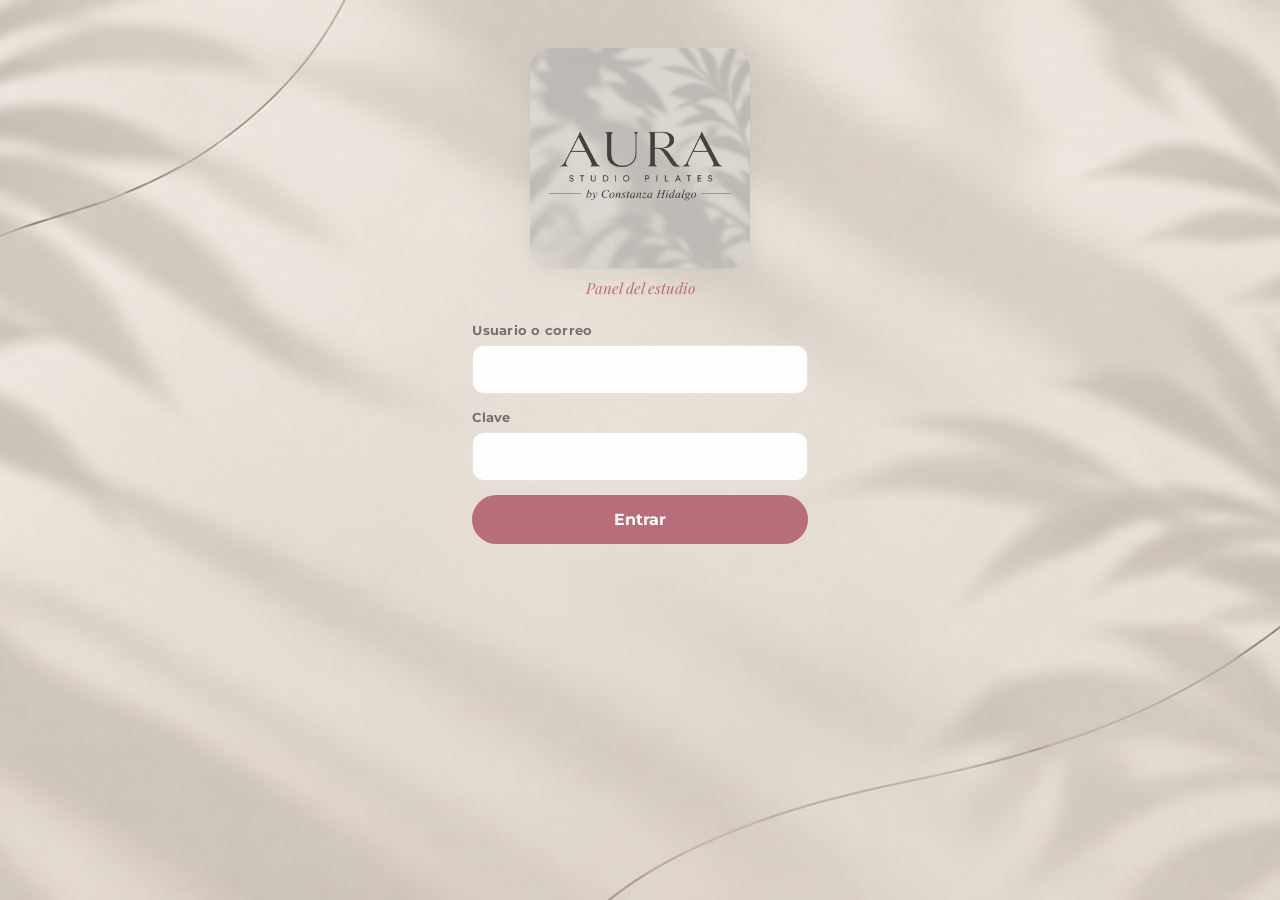
==== commit 78b1003b: "Add files via upload" ====
--- a/panel.html
+++ b/panel.html
@@ -96,6 +96,14 @@
   #prev-ig { width: 100%; border-radius: 12px; box-shadow: var(--sombra); }
 
   .aviso { border-radius: 14px; padding: .65rem .85rem; font-size: .88rem; background: var(--lavanda); }
+  .frases-caja { margin-top: 2rem; }
+  .frases-cab { display: flex; justify-content: space-between; align-items: flex-start; gap: 1rem; margin-bottom: .8rem; }
+  .frases-cab h2 { font-family: var(--serif); font-size: 1.35rem; margin: 0 0 .2rem; }
+  .frase-hoy { background: var(--lavanda); border-radius: 14px; padding: .8rem 1rem; margin-bottom: .8rem; }
+  .frase-hoy p { margin: .45rem 0 0; font-family: var(--serif); font-style: italic; font-size: 1.15rem; color: #3B2F31; }
+  .frases-lista { margin: 0 0 .6rem; padding-left: 1.6rem; columns: 2 320px; column-gap: 2.2rem; font-size: .9rem; line-height: 1.45; }
+  .frases-lista li { margin-bottom: .45rem; break-inside: avoid; color: var(--suave); }
+  .frases-lista li.es-hoy { color: var(--morado-osc); font-weight: 700; }
   .pagos-caja { margin-bottom: 1.2rem; border: 2px solid #F0D9A8; background: #FFFBF2; }
   .pagos-cab { margin-bottom: .5rem; } .pagos-cab h2 { font-family: var(--serif); font-size: 1.35rem; margin: 0 0 .2rem; }
   .chip.pago { background: #FFF1D6; color: #8A6417; }
@@ -278,11 +286,38 @@
     '<button class="redondo" onclick="moverDia(1)">›</button></div>' +
     '<div class="barra-acc"><button class="btn claro peq" onclick="abrirIG()">Horario para Instagram</button><button class="btn borde peq" onclick="feriadoDia()">Suspender el día (feriado)</button>' +
     '<button class="btn borde peq" onclick="avisoTodas()">Enviar correo a todas</button></div><div id="dia-c"><div class="cargando">Cargando…</div></div>' +
+    '<div id="frases-c"></div>' +
     '<h2 class="sec" style="margin-top:2rem">Tus alumnas</h2><div class="lupa"><svg viewBox="0 0 24 24" fill="none" stroke="currentColor" stroke-width="2"><circle cx="11" cy="11" r="7"/><path d="m20 20-4-4"/></svg>' +
     '<input class="entrada" id="qi" placeholder="Buscar alumna por nombre, RUT, correo o teléfono" oninput="pintarListaInicio()"></div><div id="lista-inicio"><div class="cargando">Cargando alumnas…</div></div>';
-  cargarCal(); cargarDia(); cargarPagos();
+  cargarCal(); cargarDia(); cargarPagos(); pintarFrases();
   cargarAlumnas().then(pintarListaInicio);
 };
+
+/* ----- Frases de motivación que ven las alumnas en su inicio ----- */
+var frasesTodas = false;
+function pintarFrases() {
+  var c = $('#frases-c'); if (!c || !pub) return;
+  var l = pub.frases || [], hoyF = pub.frase, ver = frasesTodas ? l : l.slice(0, 8);
+  c.innerHTML = '<div class="tarjeta frases-caja"><div class="frases-cab"><div><h2>Frases para tus alumnas</h2>' +
+    '<span class="mini">' + (pub.frases_activas ? 'Cada día les aparece una distinta en el inicio de la app.' : 'Están apagadas: tus alumnas no las ven.') + '</span></div>' +
+    (rol === 'dueña' ? '<button class="btn claro peq" onclick="editarFrases()">Editar</button>' : '') + '</div>' +
+    (hoyF && pub.frases_activas ? '<div class="frase-hoy"><span class="chip rosa">Hoy ven</span><p>“' + esc(hoyF) + '”</p></div>' : '') +
+    '<ol class="frases-lista">' + ver.map(function (f) { return '<li' + (f === hoyF ? ' class="es-hoy"' : '') + '>' + esc(f) + '</li>'; }).join('') + '</ol>' +
+    (l.length > 8 ? '<button class="link" onclick="frasesTodas=!frasesTodas;pintarFrases()">' + (frasesTodas ? 'Ver menos' : 'Ver las ' + l.length + ' frases') + '</button>' : '') +
+    (!l.length ? '<p class="vacio">No hay frases. Toca Editar para agregar.</p>' : '') + '</div>';
+}
+function editarFrases() {
+  modal('<h3>Frases de motivación</h3><p class="sub">Una frase por línea. Cada día tus alumnas ven una distinta en el inicio de la app, en orden.</p>' +
+    '<label class="chk" style="display:flex;gap:.5rem;align-items:center;margin-bottom:.7rem"><input type="checkbox" id="fr-on"' + (pub.frases_activas ? ' checked' : '') + '> Mostrar frases a las alumnas</label>' +
+    '<textarea class="entrada" id="fr-t" rows="14" style="width:100%;font-size:.92rem;line-height:1.5">' + esc((pub.frases || []).join('\n')) + '</textarea>' +
+    '<div class="acciones"><button class="btn claro" onclick="cerrarModal()">Cancelar</button><button class="btn" onclick="guardarFrases()">Guardar</button></div>');
+}
+function guardarFrases() {
+  var t = val('fr-t').split('\n').map(function (x) { return x.trim(); }).filter(Boolean).join('\n');
+  api('guardarAjustes', { valores: { frases: t, frases_activas: $('#fr-on').checked ? 'si' : 'no' } }).then(function () {
+    cerrarModal(); toast('Frases guardadas'); return refrescarPub();
+  }).then(pintarFrases);
+}
 
 /* ----- Pagos por revisar (comprobantes que suben las alumnas) ----- */
 var pagosVistos = -1;
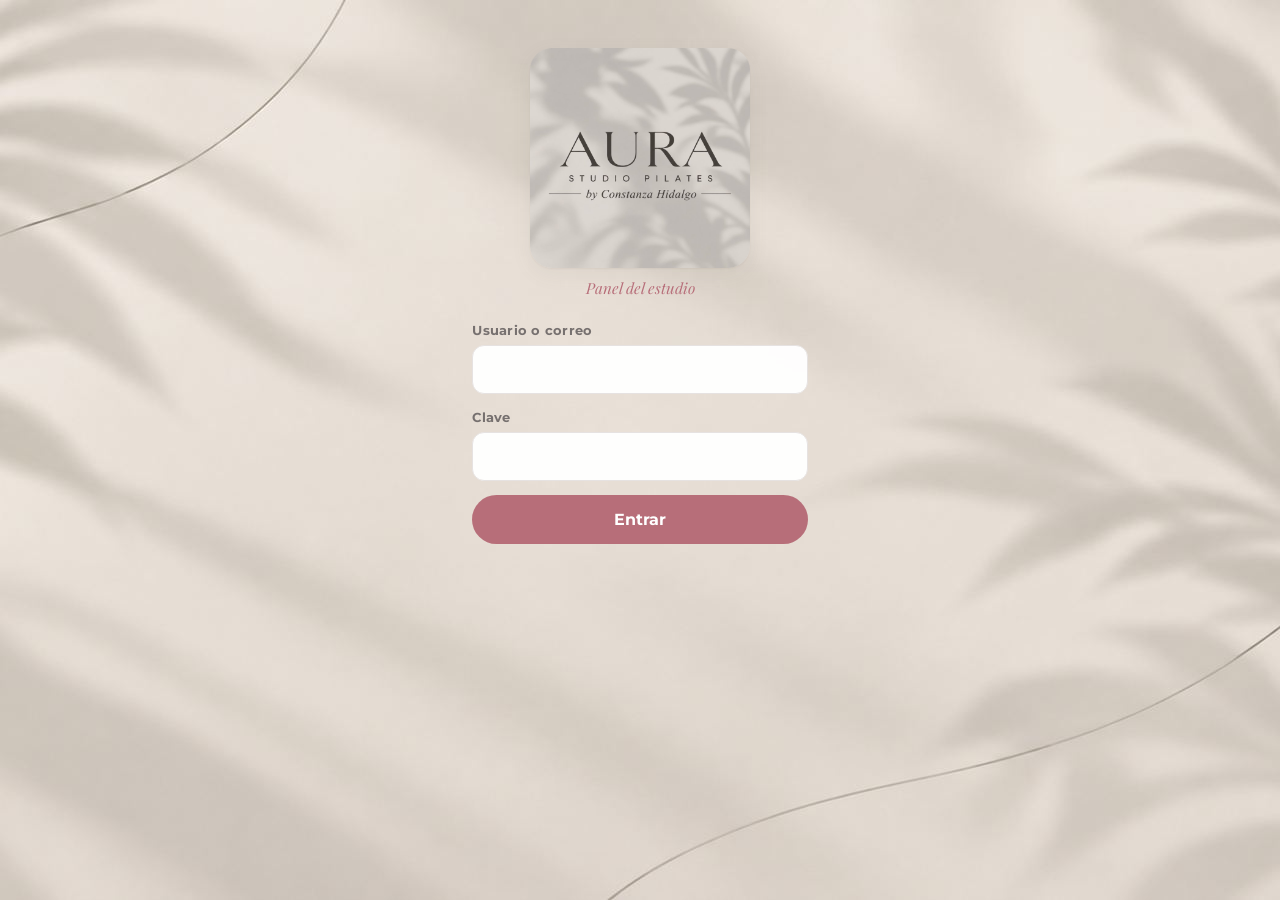
==== commit 0292f1b7: "Add files via upload" ====
--- a/panel.html
+++ b/panel.html
@@ -96,6 +96,8 @@
   #prev-ig { width: 100%; border-radius: 12px; box-shadow: var(--sombra); }
 
   .aviso { border-radius: 14px; padding: .65rem .85rem; font-size: .88rem; background: var(--lavanda); }
+  .chk-tr { display: flex; gap: .5rem; align-items: flex-start; margin-top: .7rem; font-size: .86rem; color: var(--suave); cursor: pointer; }
+  .chk-tr input { margin-top: .2rem; }
   .frases-caja { margin-top: 2rem; }
   .frases-cab { display: flex; justify-content: space-between; align-items: flex-start; gap: 1rem; margin-bottom: .8rem; }
   .frases-cab h2 { font-family: var(--serif); font-size: 1.35rem; margin: 0 0 .2rem; }
@@ -651,8 +653,11 @@
     h += '<div class="bloque-f"><h4>Cargar plan</h4><div class="fila2"><select class="entrada" id="cp-plan" onchange="$(\'#cp-monto\').value=this.selectedOptions[0].dataset.p">' +
       f.catalogo.map(function (p) { return '<option value="' + p.id + '" data-p="' + p.precio + '">' + esc(p.nombre) + ' · ' + plata(p.precio) + '</option>'; }).join('') + '</select>' +
       '<select class="entrada" id="cp-medio"><option value="transferencia">Transferencia</option><option value="efectivo">Efectivo</option></select></div>' +
+      '<label class="chk-tr"><input type="checkbox" id="cp-tr" onchange="modoTraspaso(this.checked)"> Lo pagó antes de la app (traspasar las clases que le quedan)</label>' +
+      '<div class="fila2 oculto" id="cp-trc" style="margin-top:.6rem"><label class="campo"><span>Fecha en que pagó o partió el plan</span><input class="entrada" id="cp-ini" type="date" value="' + hoy + '"></label>' +
+      '<label class="campo"><span>Clases que le quedan</span><input class="entrada" id="cp-lib" inputmode="numeric" placeholder="Ej: 6"></label></div>' +
       '<div class="fila2" style="margin-top:.6rem"><input class="entrada" id="cp-monto" inputmode="numeric" value="' + (f.catalogo[0] ? f.catalogo[0].precio : '') + '" placeholder="Monto">' +
-      '<button class="btn" onclick="cargarPlan(\'' + a.id + '\')">Activar plan</button></div></div>';
+      '<button class="btn" id="cp-btn" onclick="cargarPlan(\'' + a.id + '\')">Activar plan</button></div></div>';
     h += '<div class="bloque-f"><h4>Planes</h4>' + (f.planes.length ? f.planes.slice().reverse().map(function (p) {
       return '<div class="dato"><span>' + esc(p.nombre) + '<br><small>' + fCorta(p.inicio) + ' → ' + (p.vence ? fCorta(p.vence) : 'sin venc.') + '</small></span><b>' + (p.vigente ? p.libres + ' de ' + p.total : (p.vencido ? 'Vencido' : 'Usado')) + '</b></div>';
     }).join('') : '<p class="mini">Sin planes todavía.</p>') + '</div>';
@@ -676,9 +681,17 @@
     if (args.producto_id) VISTAS.tienda(); else ficha(refrescar);
   }).catch(function (e) { if (e && e.mensaje) toast(e.mensaje); });
 }
+function modoTraspaso(on) {
+  $('#cp-trc').classList.toggle('oculto', !on);
+  $('#cp-monto').classList.toggle('oculto', on); $('#cp-medio').classList.toggle('oculto', on);
+  $('#cp-btn').textContent = on ? 'Traspasar clases' : 'Activar plan';
+}
 function cargarPlan(id) {
-  api('cargarPlan', { alumna_id: id, plan_id: val('cp-plan'), medio: val('cp-medio'), monto: val('cp-monto') }).then(function (r) {
-    toast('Plan activado · saldo ' + r.saldo + (r.deudas_pagadas ? ' · ' + r.deudas_pagadas + ' clase(s) pendientes pagadas' : ''));
+  var tr = $('#cp-tr').checked;
+  var args = tr ? { alumna_id: id, plan_id: val('cp-plan'), traspaso: true, inicio: val('cp-ini'), libres: val('cp-lib') }
+                : { alumna_id: id, plan_id: val('cp-plan'), medio: val('cp-medio'), monto: val('cp-monto') };
+  api('cargarPlan', args).then(function (r) {
+    toast((tr ? 'Clases traspasadas' : 'Plan activado') + ' · saldo ' + r.saldo + (r.deudas_pagadas ? ' · ' + r.deudas_pagadas + ' clase(s) pendientes pagadas' : ''));
     ficha(id);
   });
 }
